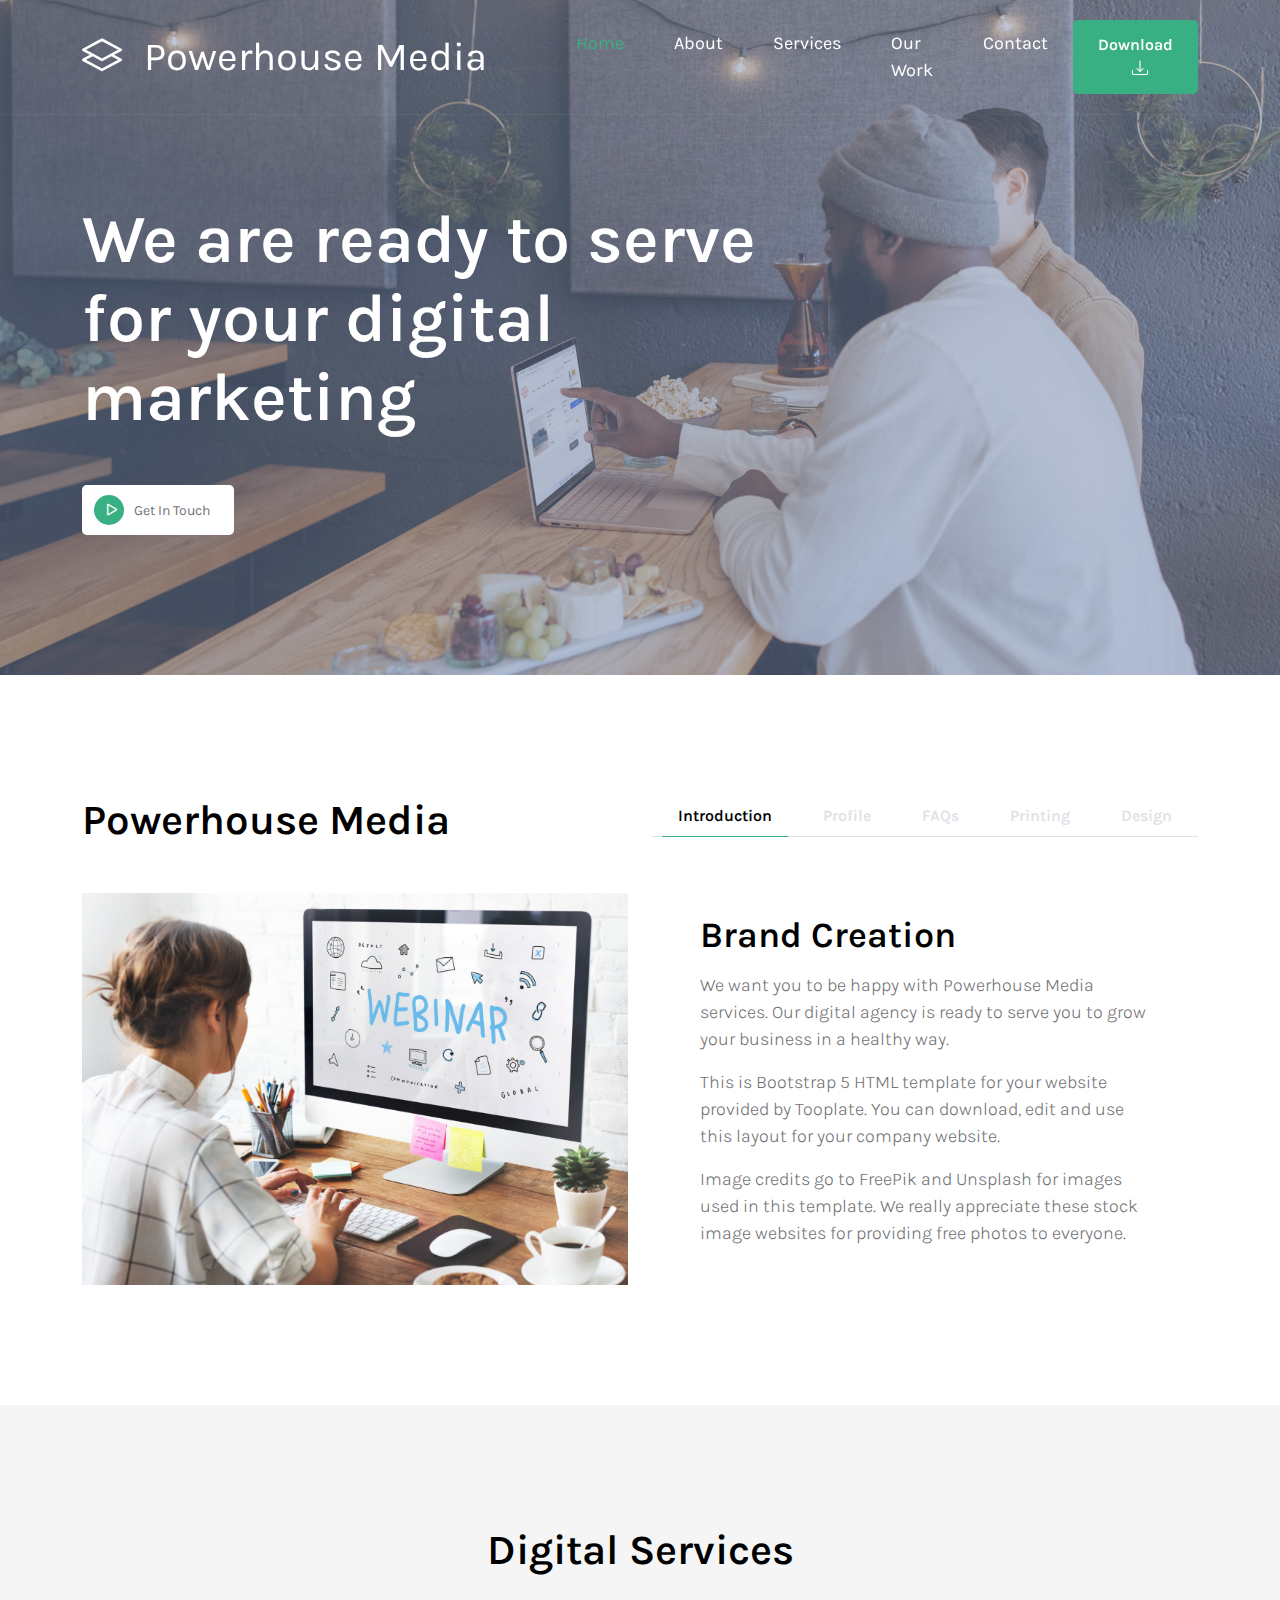
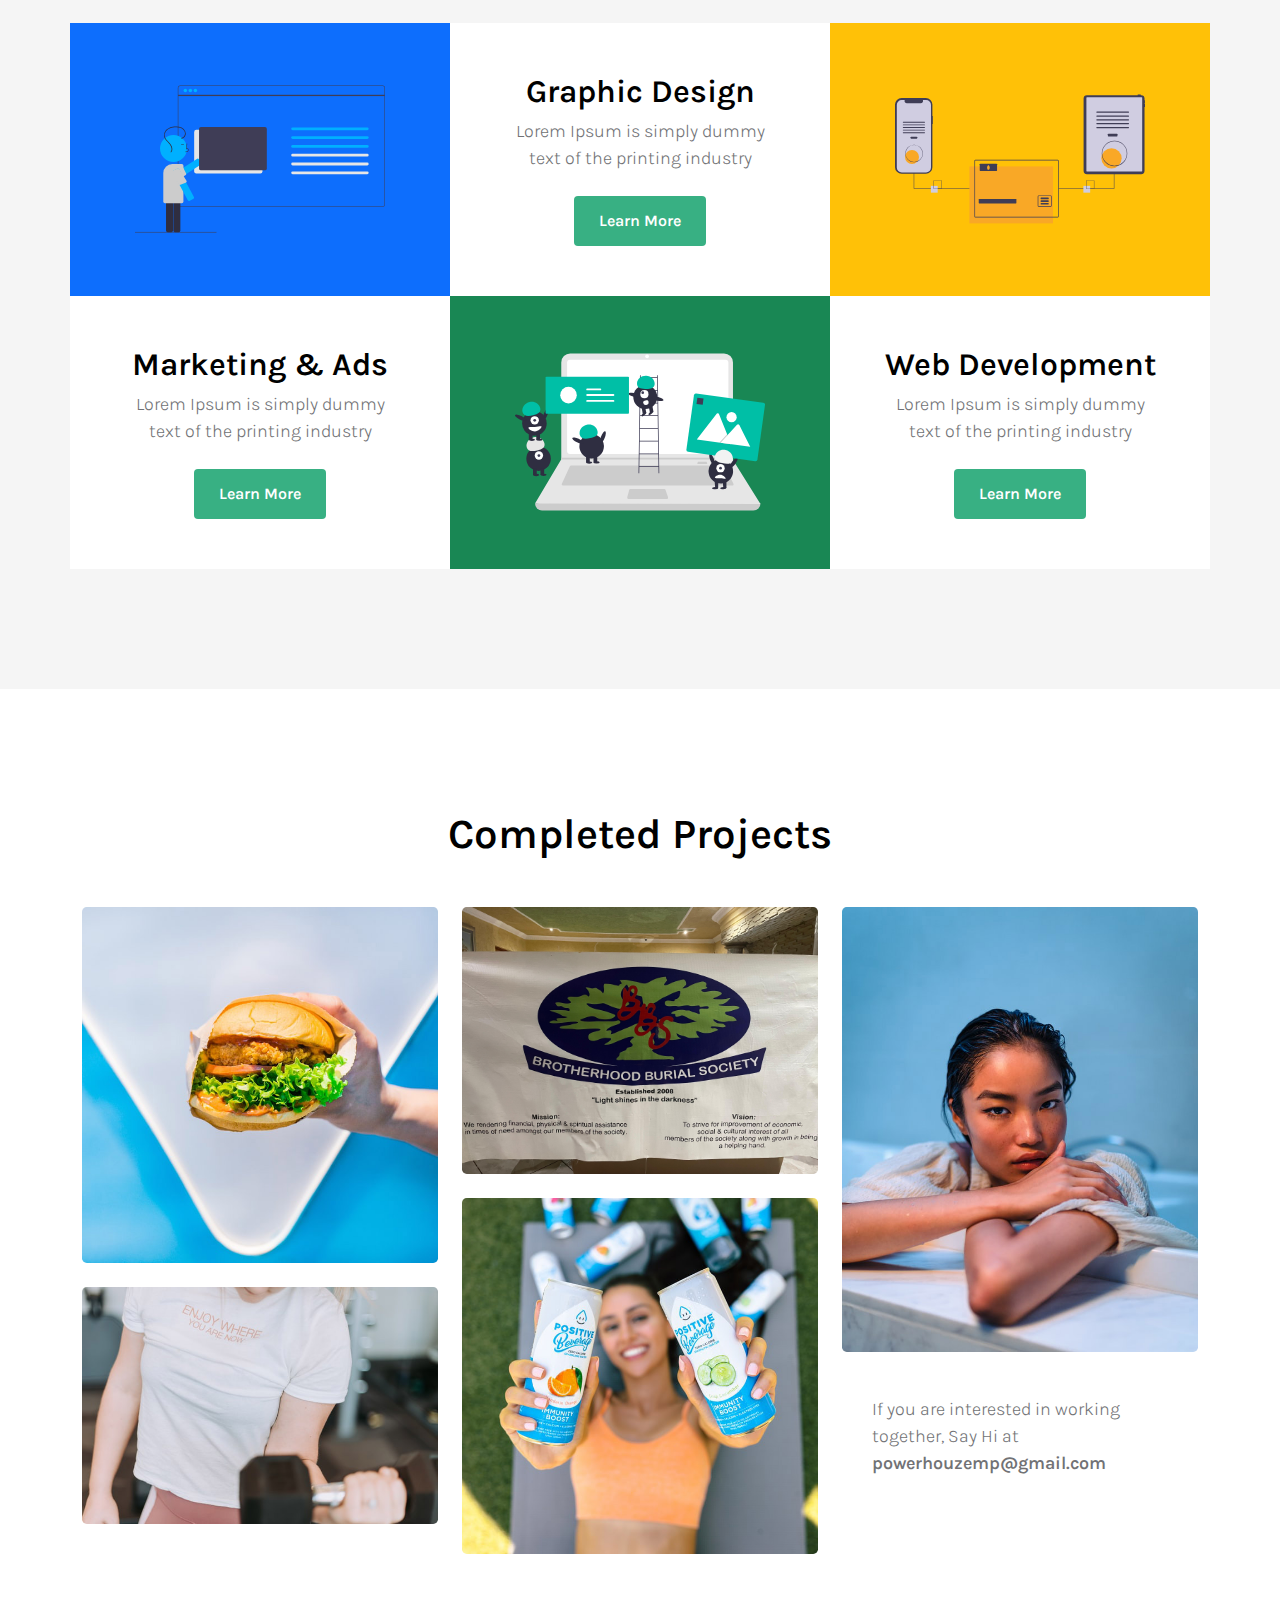
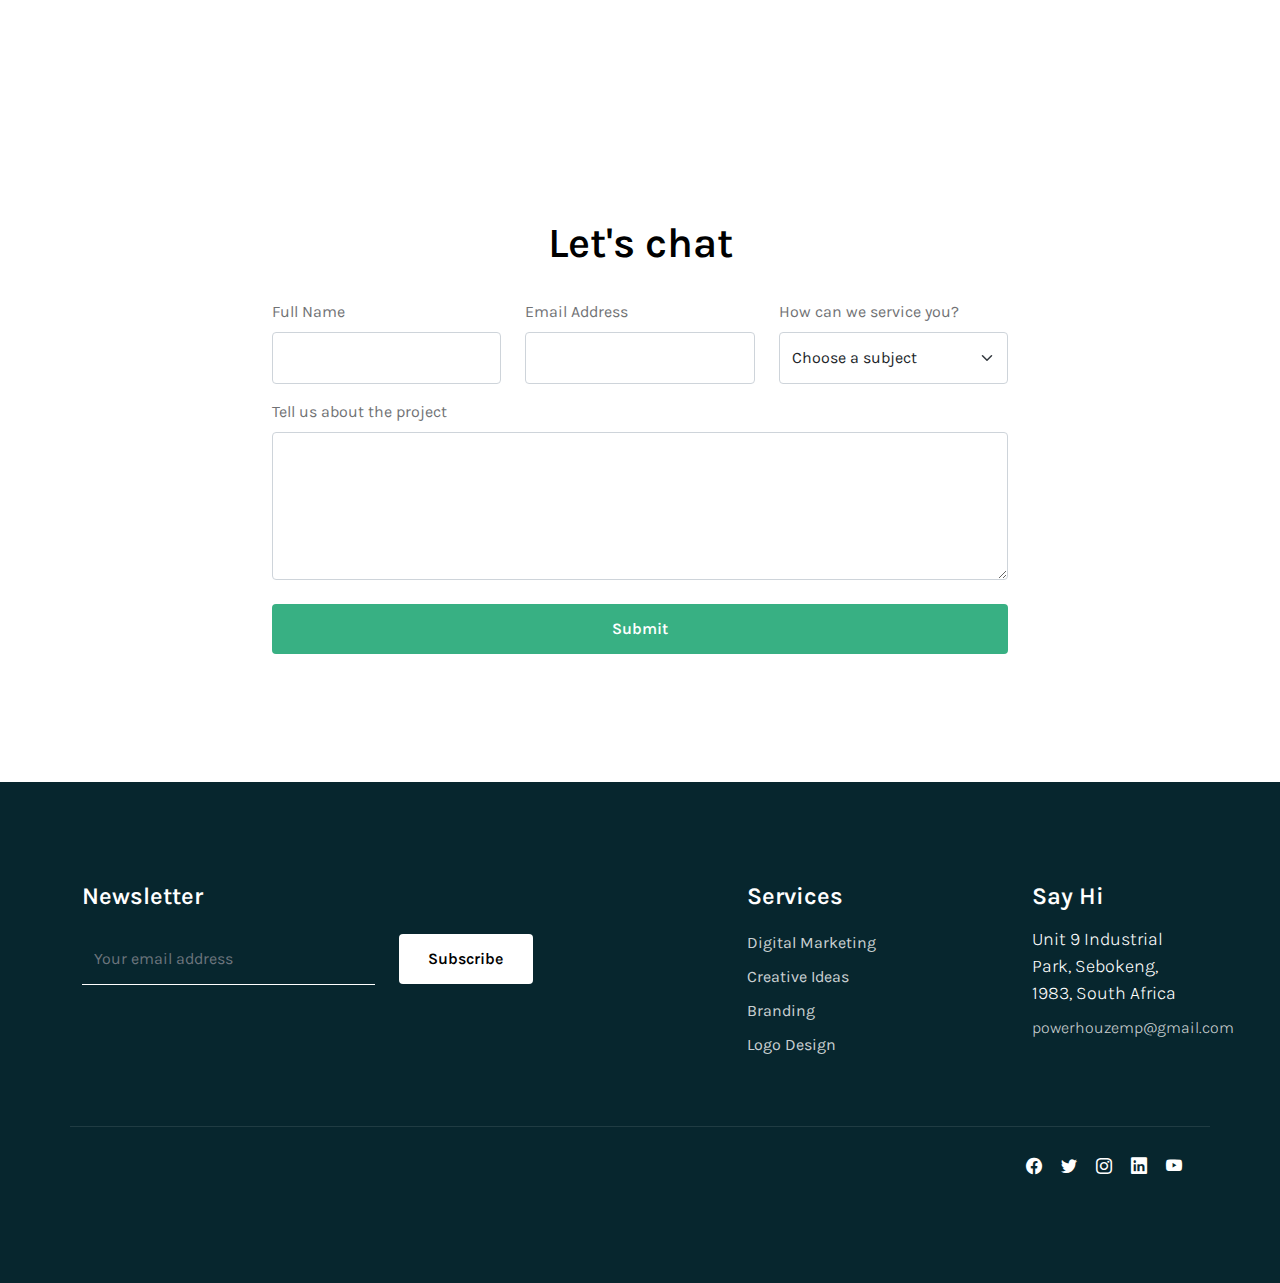
==== index.html @ 2e89d105 "Link fixing" ====
<!doctype html>
<html lang="en">
    <head>
        <meta charset="utf-8">
        <meta name="viewport" content="width=device-width, initial-scale=1">

        <meta name="description" content="">
        <meta name="author" content="">

        <title>POWERHOUSE MEDIA</title>

        <!-- CSS FILES -->
        <link rel="preconnect" href="https://fonts.googleapis.com">
        
        <link rel="preconnect" href="https://fonts.gstatic.com" crossorigin>
        
        <link href="https://fonts.googleapis.com/css2?family=Karla:ital,wght@0,300;0,400;0,600;1,300&display=swap" rel="stylesheet">
                
        <link href="css/bootstrap.min.css" rel="stylesheet">

        <link href="css/bootstrap-icons.css" rel="stylesheet">

        <link href="css/magnific-popup.css" rel="stylesheet">

        <link href="css/tooplate-tween-agency.css" rel="stylesheet">

<!--

Tooplate 2128 Tween Agency

https://www.tooplate.com/view/2128-tween-agency

-->

    </head>
    
    <body>

        <nav class="navbar fixed-top navbar-expand-lg">
            <div class="container">

                <a href="index.html" class="navbar-brand">
                    <i class="bi-layers"></i> Powerhouse Media
                    <!-- Tween -->
                </a>

                <a href="#" class="custom-btn btn btn-lg d-lg-none ms-auto me-4">
                    Download
                    <i class="bi-download ms-2"></i>
                </a>

                <button class="navbar-toggler" type="button" data-bs-toggle="collapse" data-bs-target="#navbarNav" aria-controls="navbarNav" aria-expanded="false" aria-label="Toggle navigation">
                    <span class="navbar-toggler-icon"></span>
                </button>

                <div class="collapse navbar-collapse" id="navbarNav">
                    <ul class="navbar-nav ms-lg-5">
                        <li class="nav-item">
                            <a class="nav-link" href="#section_1">Home</a>
                        </li>

                        <li class="nav-item">
                            <a class="nav-link" href="#section_2">About</a>
                        </li>

                        <li class="nav-item">
                            <a class="nav-link" href="#section_3">Services</a>
                        </li>

                        <li class="nav-item">
                            <a class="nav-link" href="#section_4">Our Work</a>
                        </li>

                        <li class="nav-item">
                            <a class="nav-link" href="#section_6">Contact</a>
                        </li>
                    </ul>

                    <div class="ms-auto d-none d-lg-block">
                        <a href="#" class="custom-btn btn btn-lg">
                            Download
                            <i class="bi-download ms-2"></i>
                        </a>
                    </div>
                </div>
            </div>
        </nav>

        <main>

            <section class="hero d-flex justify-content-center align-items-center" id="section_1">
                <div class="container">
                    <div class="row">

                        <div class="col-lg-8 col-12">
                            <div class="heroText">
                                <h1 class="text-white mb-lg-5 mb-4">We are ready to serve for your digital marketing</h1>

                                <a href="https://www.youtube.com/watch?v=AYaHuZ4BB6Y" class="popup-youtube play-icon-wrap d-flex align-items-center">
                                    <i class="bi-play play-icon"></i>

                                    <small>Get In Touch</small>
                                </a>
                            </div>
                        </div>

                    </div>
                </div>

                <div class="overlay"></div>
            </section>

            <section class="about section-padding" id="section_2">
                <div class="container">
                    <div class="row">

                        <div class="col-lg-6 col-12">
                            <h2 class="mb-5">Powerhouse Media</h2>
                        </div>

                        <div class="col-lg-6 col-12 ms-lg-auto mb-5 mb-lg-0">
                            <nav>
                                <div class="nav nav-tabs" id="nav-tab" role="tablist">
                                    <button class="nav-link active" id="nav-intro-tab" data-bs-toggle="tab" data-bs-target="#nav-intro" type="button" role="tab" aria-controls="nav-intro" aria-selected="true">Introduction</button>

                                    <button class="nav-link" id="nav-profile-tab" data-bs-toggle="tab" data-bs-target="#nav-profile" type="button" role="tab" aria-controls="nav-profile" aria-selected="false">Profile</button>

                                    <button class="nav-link" id="nav-faq-tab" data-bs-toggle="tab" data-bs-target="#nav-faq" type="button" role="tab" aria-controls="nav-faq" aria-selected="false">FAQs</button>
                                    <button class="nav-link" id="nav-faq-tab" data-bs-toggle="tab" data-bs-target="#nav-printing" type="button" role="tab" aria-controls="nav-printing" aria-selected="false">Printing</button>
                                    <button class="nav-link" id="nav-faq-tab" data-bs-toggle="tab" data-bs-target="#nav-design" type="button" role="tab" aria-controls="nav-design" aria-selected="false">Design</button>
                                </div>
                            </nav>
                        </div>

                        <div class="col-12">
                            <div class="tab-content" id="nav-tabContent">
                                <div class="tab-pane fade show active" id="nav-intro" role="tabpanel" aria-labelledby="nav-intro-tab">
                                    <div class="row">
                                        <div class="col-lg-6 col-12 mb-lg-0 mb-4">
                                            <img src="images/webpage-browser-digital-icon-symbols-concept.jpg" class="img-fluid" alt="">
                                        </div>

                                        <div class="col-lg-5 col-12 m-auto">
                                            <h3 class="mb-3">Brand Creation</h3>

                                            <p>We want you to be happy with Powerhouse Media services. Our digital agency is ready to serve you to grow your business in a healthy way.</p>

                                            <p>This is Bootstrap 5 HTML template for your website provided by <a rel="nofollow" href="https://www.tooplate.com/" target="_blank">Tooplate</a>. You can download, edit and use this layout for your company website.</p>
                                            
                                            <p>Image credits go to <a rel="nofollow" href="https://freepik.com/" target="_blank">FreePik</a> and <a rel="nofollow" href="https://unsplash.com/" target="_blank">Unsplash</a> for images used in this template. We really appreciate these stock image websites for providing free photos to everyone.</p>
                                        </div>
                                    </div>
                                </div>

                                <div class="tab-pane fade" id="nav-profile" role="tabpanel" aria-labelledby="nav-profile-tab">
                                    <div class="row">
                                        <div class="col-lg-5 col-12 m-auto">
                                            <h3 class="mb-3">Marie Smarty, CEO</h3>

                                            <p>Our priority is your happiness working together with us. We guarantee you the best service quality from us. Feel free to talk to us via email, twitter, or linkedin.</p>

                                            <ul class="social-icon mt-lg-5 mt-3">
                                                <li class="me-3"><strong>Where to find?</strong></li>

                                                <li><a href="https://twitter.com/search?q=tooplate" class="social-icon-link bi-twitter"></a></li>

                                                <li><a href="#" class="social-icon-link bi-linkedin"></a></li>

                                                <li><a href="#" class="social-icon-link bi-envelope"></a></li>
                                            </ul>
                                        </div>

                                        <div class="col-lg-6 col-12 mt-lg-0 mt-4">
                                            <img src="images/dream-about-working-corporation-became-true.jpg" class="img-fluid" alt="">
                                        </div>
                                    </div>
                                </div>

                                <div class="tab-pane fade" id="nav-faq" role="tabpanel" aria-labelledby="nav-faq-tab">
                                    <div class="row">
                                        <div class="col-lg-6 col-12 mb-lg-0 mb-4">
                                            <img src="images/php-programming-html-coding-cyberspace-concept.jpg" class="img-fluid" alt="">
                                        </div>

                                        <div class="col-lg-5 col-12 m-auto">
                                            <h3 class="mb-3">Frequenlty Asked Questions</h3>

                                            <div class="accordion" id="accordionGeneral">
                                                <div class="accordion-item">
                                                    <h2 class="accordion-header" id="headingOne">
                                                        <button class="accordion-button collapsed" type="button" data-bs-toggle="collapse" data-bs-target="#accordionGeneralOne" aria-expanded="true" aria-controls="accordionGeneralOne">
                                                        What is Tween Agency?
                                                        </button>
                                                    </h2>

                                                    <div id="accordionGeneralOne" class="accordion-collapse collapse" aria-labelledby="headingOne" data-bs-parent="#accordionGeneral">

                                                        <div class="accordion-body">
                                                            <p class="large-paragraph"><strong>Tween Agency</strong> is free HTML template powered by Bootstrap 5 CSS framework. This means you can use all standard CSS classes provided by Bootstrap version 5 to customize your CSS layout.</p>

                                                            <p class="large-paragraph">You are allowed to use it for your clients. You are not allowed to redistribute this template ZIP file on any other template website. Please <a href="https://www.tooplate.com/contact" target="_blank"><strong>contact Tooplate</strong></a> for more info.</p>
                                                        </div>
                                                    </div>
                                                </div>

                                                <div class="accordion-item">
                                                    <h2 class="accordion-header" id="headingTwo">
                                                        <button class="accordion-button collapsed" type="button" data-bs-toggle="collapse" data-bs-target="#accordionGeneralTwo" aria-expanded="false" aria-controls="accordionGeneralTwo">
                                                        What are available services?
                                                        </button>
                                                    </h2>

                                                    <div id="accordionGeneralTwo" class="accordion-collapse collapse" aria-labelledby="headingTwo" data-bs-parent="#accordionGeneral">

                                                        <div class="accordion-body">
                                                            <p class="large-paragraph">We provide full digital marketing services for all various aspects of your company's web presence and social medias. You have 100% peace of mind for your company by working with us.</p>
                                                        </div>
                                                    </div>
                                                </div>

                                                <div class="accordion-item">
                                                    <h2 class="accordion-header" id="headingThree">
                                                        <button class="accordion-button collapsed" type="button" data-bs-toggle="collapse" data-bs-target="#accordionGeneralThree" aria-expanded="false" aria-controls="accordionGeneralThree">
                                                        How many successful projects?
                                                        </button>
                                                    </h2>

                                                    <div id="accordionGeneralThree" class="accordion-collapse collapse" aria-labelledby="headingThree" data-bs-parent="#accordionGeneral">

                                                        <div class="accordion-body">
                                                            <p class="large-paragraph">We have over 280+ successful projects for different companies. There are great experiences of working together with different clients all over the world.</p>
                                                        </div>
                                                    </div>
                                                </div>

                                            </div>
                                        </div>
                                    </div>
                                </div>
                            </div>
                        </div>

                    </div>
                </div>
            </section>

            <section class="services section-padding" id="section_3">
                <div class="container">
                    <div class="row">

                        <h2 class="mb-5 text-center">Digital Services</h2>

                            <div class="col-lg-4 col-12 d-flex bg-primary p-0">
                                <img src="images/services/undraw_Online_page_re_lhgx.svg" class="img-fluid services-image" alt="">
                            </div>

                            <div class="col-lg-4 col-12 p-0">
                                <div class="services-info custom-icon-left paddingText">
                                
                                    <h4 class="">Graphic Design</h4>

                                    <p class="mb-4">Lorem Ipsum is simply dummy text of the printing industry</p>

                                    <a class="custom-btn custom-bg-dark btn" href="#">Learn More</a>
                                </div>
                            </div>

                            <div class="col-lg-4 col-12 d-flex bg-warning p-0">
                                <img src="images/services/undraw_online_transactions_02ka.svg" class="img-fluid services-image" alt="">
                            </div>

                            <div class="col-lg-4 col-12 p-0 order-lg-0 order-sm-5">
                          
                                <div class="services-info custom-icon-right paddingText order-lg-0 order-sm-2">
                                
                                    <h4 class="">Marketing & Ads</h4>

                                    <p class="mb-4">Lorem Ipsum is simply dummy text of the printing industry</p>

                                    <a class="custom-btn custom-bg-dark btn" href="#">Learn More</a>
                                </div>
                            </div>

                            <div class="col-lg-4 col-12 d-flex bg-success p-0 order-lg-0 order-sm-4">
                                <img src="images/services/undraw_content_team_3epn.svg" class="img-fluid services-image" alt="">
                            </div>

                            <div class="col-lg-4 col-12 p-0">

                                <div class="services-info custom-icon-top paddingText">
                            
                                    <h4 class="">Web Development</h4>

                                    <p class="mb-4">Lorem Ipsum is simply dummy text of the printing industry</p>

                                    <a class="custom-btn custom-bg-dark btn" href="#">Learn More</a>
                                </div>
                            </div>

                    </div>
                </div>
            </section>

            <section class="work section-padding" id="section_4">
                <div class="container">
                    <div class="row">
                        <div class="col-12">
                            <h2 class="mb-5 text-center">Completed Projects</h2>
                        </div>

                        <div class="col-lg-4 col-12">
                            <div class="work-thumb mb-4">
                                <div class="work-image-wrap">
                                    <a href="images/work/anthony-espinosa-pYQSM-p_0_c-unsplash.jpg" class="image-popup">
                                        <img src="images/work/anthony-espinosa-pYQSM-p_0_c-unsplash.jpg" class="img-fluid work-image" alt="">
                                    </a>
                                </div>
                                
                                <!-- <div class="work-text-info">
                                    <small class="work-tag bg-white shadow-lg">Art Direction</small>

                                    <h4 class="work-title">Simple Burger</h4>
                                </div> -->
                            </div> 

                            <div class="work-thumb mb-4">
                                <div class="work-image-wrap">
                                    <a href="images/work/samantha-gades-lf2pD--wIUA-unsplash.jpg" class="image-popup">
                                        <img src="images/work/samantha-gades-lf2pD--wIUA-unsplash.jpg" class="img-fluid work-image" alt="">
                                    </a>
                                </div>
                                
                                <!-- <div class="work-text-info">
                                    <small class="work-tag bg-white shadow-lg">Design</small>

                                    <h4 class="work-title">Fitness</h4>
                                </div> -->
                            </div> 
                        </div>

                        <div class="col-lg-4 col-12">
                            <div class="work-thumb mb-4">
                                <div class="work-image-wrap">
                                    <a href="images/work/BROTHERHOOD.jpg" class="image-popup">
                                        <img src="images/work/BROTHERHOOD.jpg" class="img-fluid work-image" alt="">
                                    </a>
                                </div>
                                
                                <!-- <div class="work-text-info">
                                    <small class="work-tag bg-white shadow-lg">Web Development</small>

                                    <h4 class="work-title">Data Science</h4>
                                </div> -->
                            </div> 

                            <div class="work-thumb mb-4">
                                <div class="work-image-wrap">
                                    <a href="images/work/tyler-nix-HmVQh_EQJhY-unsplash.jpg" class="image-popup">
                                        <img src="images/work/tyler-nix-HmVQh_EQJhY-unsplash.jpg" class="img-fluid work-image" alt="">
                                    </a>
                                </div>
                                
                                <!-- <div class="work-text-info">
                                    <small class="work-tag bg-white shadow-lg">Branding</small>

                                    <small class="work-tag bg-white shadow-lg">Graphic Design</small>

                                    <h4 class="work-title">Health</h4>
                                </div> -->
                            </div> 
                        </div>

                        <div class="col-lg-4 col-12">
                            <div class="work-thumb mb-4">
                                <div class="work-image-wrap">
                                    <a href="images/work/mos-sukjaroenkraisri-jz8AmJDyhig-unsplash.jpg" class="image-popup">
                                        <img src="images/work/mos-sukjaroenkraisri-jz8AmJDyhig-unsplash.jpg" class="img-fluid work-image" alt="">
                                    </a>
                                </div>
                                
                                <!-- <div class="work-text-info">
                                    <small class="work-tag bg-white shadow-lg">Photography</small>

                                    <h4 class="work-title">Portraits</h4>
                                </div> -->
                            </div> 

                            <div class="work-thumb work-thumb-text">
                                <div class="">
                                    <p class="work-title">If you are interested in working together, Say Hi at <strong><a href="#">powerhouzemp@gmail.com</a></strong></p>
                                </div>
                            </div> 
                        </div>

                    </div>
                </div>
            </section>
            <section class="section-padding" id="section_6">
                <div class="container">
                    <div class="row">
                        <div class="col-lg-8 col-md-10 col-12 mx-auto">
                            <h2 class="mb-4 text-center">Let's chat</h2>

                            <form class="custom-form" role="form" action="" method="post">
                                <div class="row">
                                    <div class="col-lg-4 col-md-6 col-12 my-2">
                                        <label class="mb-2" for="name">Full Name</label>

                                        <input type="text" name="name" id="name" class="form-control" required="">
                                    </div>

                                    <div class="col-lg-4 col-md-6 col-12 my-2">
                                        <label class="mb-2" for="email">Email Address</label>
                                        
                                        <input type="email" name="email" id="email" pattern="[^ @]*@[^ @]*" class="form-control" required="">
                                    </div>

                                    <div class="col-lg-4 col-md-6 col-12 my-2">
                                        <label class="mb-2" for="subject">How can we service you?</label>

                                        <select class="form-select form-control" name="subject" id="subject">
                                            <option selected="">Choose a subject</option>
                                            <option value="web+search">Logo and Brand Designs</option>
                                            <option value="social+media">Marketing/ Advertizement</option>
                                            <option value="others">Others</option>
                                        </select>
                                    </div>

                                    <div class="col-12 my-2">
                                        <label class="mb-2" for="message">Tell us about the project</label>

                                        <textarea class="form-control" rows="5" id="message" name="message"></textarea>
                                    
                                        <button type="submit" class="form-control mt-4" id="submit">Submit</button>
                                    </div>

                                </div>
                            </form>
                        </div>

                    </div>
                </div>
            </section>

        </main>

        <footer class="site-footer">
            <div class="container">
                <div class="row">

                    <div class="col-lg-5 col-12 me-auto mb-4">
                        <h5 class="text-white mb-3">Newsletter</h5>

                        <form class="custom-form subscribe-form mt-4" role="form">
                            <div class="row">
                                <div class="col-lg-8 col-md-8 col-7">                                    
                                    <input type="email" name="subscribe-email" id="subscribe-email" pattern="[^ @]*@[^ @]*" class="form-control" placeholder="Your email address" required="">
                                </div>

                                <div class="col-lg-4 col-md-4 col-5">                                  
                                    <button type="submit" class="form-control" id="subscribe">Subscribe</button>
                                </div>

                            </div>
                        </form>
                    </div>

                    <div class="col-lg-2 col-12 mx-auto my-lg-0 my-4">
                        <h5 class="text-white mb-3">Services</h5>

                        <ul class="footer-menu">
                            <li class="footer-menu-item"><a href="#" class="footer-menu-link">Digital Marketing</a></li>

                            <li class="footer-menu-item"><a href="#" class="footer-menu-link">Creative Ideas</a></li>

                            <li class="footer-menu-item"><a href="#" class="footer-menu-link">Branding</a></li>

                            <li class="footer-menu-item"><a href="#" class="footer-menu-link">Logo Design</a></li>
                        </ul>
                    </div>

                    <div class="col-lg-2 col-12">
                        <h5 class="text-white mb-3">Say Hi</h5>

                        <p class="text-white mb-1">Unit 9 Industrial Park, Sebokeng, 1983, South Africa</p>

                        <p><a href="mailto:email@company.com" class="footer-link">powerhouzemp@gmail.com</a><p>
                    </div>

                    <div class="site-footer-bottom mt-5">
                        <div class="row pt-4">
                            <div class="col-lg-3 col-12 ms-auto">
                                <ul class="social-icon">
                                    <li><a href="#" class="social-icon-link bi-facebook"></a></li>

                                    <li><a href="https://twitter.com/search?q=tooplate" class="social-icon-link bi-twitter"></a></li>

                                    <li><a href="#" class="social-icon-link bi-instagram"></a></li>

                                    <li><a href="#" class="social-icon-link bi-linkedin"></a></li>

                                    <li><a href="#" class="social-icon-link bi-youtube"></a></li>
                                </ul>
                            </div>
                        </div>
                    </div>

                </div>
            </div>
        </footer>

        <!-- JAVASCRIPT FILES -->
        <script src="js/jquery.min.js"></script>
        <script src="js/popper.js"></script>
        <script src="js/bootstrap.min.js"></script>
        <script src="js/jquery.backstretch.min.js"></script>
        <script src="js/jquery.magnific-popup.min.js"></script>
        <script src="js/magnific-popup-options.js"></script>
        <script src="js/click-scroll.js"></script>
        <script src="js/custom.js"></script>
    </body>
</html>
---- css/tooplate-tween-agency.css ----
/*

Tooplate 2128 Tween Agency

https://www.tooplate.com/view/2128-tween-agency

*/


/*---------------------------------------
  CUSTOM PROPERTIES ( VARIABLES )             
-----------------------------------------*/
:root {
  --white-color:                  #FFFFFF;
  --primary-color:                #38b083;
  --section-bg-color:             #f5f5f5;
  --border-color:                 #dee2e6;
  --dark-color:                   #000000;
  --grey-color:                   #fcfeff;
  --title-color:                  #565758;
  --p-color:                      #717275;
  --footer-bg-color:              #07262e;

  --body-font-family:             'Karla', sans-serif;

  --h1-font-size:                 68px;
  --h2-font-size:                 42px;
  --h3-font-size:                 36px;
  --h4-font-size:                 32px;
  --h5-font-size:                 24px;
  --h6-font-size:                 22px;
  --p-font-size:                  18px;
  --menu-font-size:               18px;
  --copyright-text-font-size:     16px;
  --custom-link-font-size:        14px;

  --font-weight-light:            300;
  --font-weight-normal:           400;
  --font-weight-bold:             600;
}

body {
    background: var(--white-color);
    font-family: var(--body-font-family); 
}

/*---------------------------------------
  TYPOGRAPHY               
-----------------------------------------*/

h2,
h3,
h4,
h5,
h6 {
  color: var(--dark-color);
}

h1,
h2,
h3,
h4,
h5,
h6 {
  font-weight: var(--font-weight-bold);
  line-height: normal;
}

h1 {
  font-size: var(--h1-font-size);
}

h2 {
  font-size: var(--h2-font-size);
}

h3 {
  font-size: var(--h3-font-size);
}

h4 {
  font-size: var(--h4-font-size);
}

h5 {
  font-size: var(--h5-font-size);
}

h6 {
  font-size: var(--h6-font-size);
}

p {
  color: var(--p-color);
  font-size: var(--p-font-size);
  font-weight: var(--font-weight-light);
}

a, 
button {
  touch-action: manipulation;
  transition: all 0.3s;
}

a {
  color: var(--p-color);
  text-decoration: none;
}

a:hover {
  color: var(--primary-color);
}

::selection {
  background: var(--primary-color);
  color: var(--white-color);
}

::-moz-selection {
  background: var(--primary-color);
  color: var(--white-color);
}

.section-padding {
  padding-top: 120px;
  padding-bottom: 120px;
}

b,
strong {
  font-weight: var(--font-weight-bold);
}

.paddingText {
  padding: 50px;
}


.navbar-brand i { margin-right: 12px; }

.backstretch { max-width: 99.99%; }

/*---------------------------------------
  CUSTOM ICON               
-----------------------------------------*/
.play-icon-wrap {
  background: var(--white-color);
  border-radius: .3rem;
  position: relative;
  z-index: 2;
  padding: 10px 12px;
  max-width: 152.31px;
}

.play-icon {
  background: var(--primary-color);
  color: var(--white-color);
  border-radius: 100px;
  font-size: 20px;
  width: 30px;
  height: 30px;
  line-height: 30px;
  display: inline-block;
  vertical-align: middle;
  text-align: center;
  margin-right: 10px;
}

.play-icon::before {
  display: block;
  padding-top: 5px;
  padding-left: 5px;
}

/*---------------------------------------
  CUSTOM BUTTON               
-----------------------------------------*/
.custom-btn {
  background: var(--primary-color);
  color: var(--white-color);
  font-size: var(--copyright-text-font-size);
  font-weight: var(--font-weight-bold);
  padding: 12px 24px;
}

.custom-bg-dark {
  background: var(--primary-color);
}

.custom-bg-dark:hover {
  background: var(--dark-color);
}

.custom-btn:hover {
  background: var(--dark-color);
  color: var(--white-color);
}

/*---------------------------------------
  FAQ ACCORDION               
-----------------------------------------*/
.accordion-item {
  background-color: transparent;
  border-top: 0;
  border-right: 0;
  border-left: 0;
}

.accordion-header,
.accordion-button {
  color: var(--p-color);
}

.accordion-button {
  background-color: transparent;
  box-shadow: none;
}

.accordion-button:not(.collapsed) {
  background: transparent;
  box-shadow: none;
}

button:focus:not(:focus-visible) {
  border-color: transparent;
  box-shadow: none;
}

.accordion-item:last-of-type {
  border-radius: 0;
}

.accordion-body {
  border-top: 1px solid rgba(0,0,0,.125);
}

.accordion-button {
  font-size: var(--copyright-text-font-size);
  font-weight: var(--font-weight-normal);
  padding-top: 1.5rem;
  padding-right: 0;
  padding-bottom: 15px;
  padding-left: 0;
}

.accordion-body {
  padding: 2rem 0;
}

/*---------------------------------------
  HERO              
-----------------------------------------*/
.hero {
  padding-top: 120px;
  padding-bottom: 60px;
  position: relative;
}

.heroText {
  position: relative;
  z-index: 2;
}

@media screen and (min-width: 991px) {
  .hero {
    height: 75vh;
	min-height: 600px;
  }
}

.overlay {
  background: rgba(128,142,176, 0.5);
  position: absolute;
  top: 0;
  right: 0;
  bottom: 0;
  left: 0;
  pointer-events: none;
}

.overlay.dark-overlay {
  background: rgba(0,0,0, 0.75);
}

.nav-tabs .nav-link {
  background: transparent;
  border-radius: 0;
  border: 0;
  border-bottom: 1px solid transparent;
  color: var(--border-color);
  font-weight: var(--font-weight-bold);
  margin: auto;
  position: relative;
  top: 1px;
}

.nav-tabs .nav-link:hover,
.nav-tabs .nav-item.show .nav-link, 
.nav-tabs .nav-link.active {
  background: transparent;
  border-color: transparent;
  border-bottom-color: var(--primary-color);
  color: var(--dark-color);
}

/*---------------------------------------
  NAVIGATION              
-----------------------------------------*/
.navbar {
  border-bottom: 1px solid rgba(255, 255, 255, 0.05);
  padding-top: 15px;
  padding-bottom: 15px;
  transition: background 0.3s ease-out;
}

.sticky-nav {
  background: var(--white-color);
  box-shadow: 0 1rem 3rem rgba(0,0,0,.175);
}

.sticky-nav .navbar-brand {
  color: var(--dark-color);
}

.sticky-nav .navbar-nav .nav-link {
  color: var(--p-color);
}

.navbar-brand {
  font-size: 40px;
  color: var(--white-color);
}

.navbar-expand-lg .navbar-nav .nav-link {
  padding-right: 25px;
  padding-left: 25px;
}

.navbar-nav .nav-link {
  color: var(--white-color);
  font-size: var(--menu-font-size);
  font-weight: var(--font-weight-normal);
  padding-top: 15px;
  padding-bottom: 15px;
}

.navbar-nav .nav-link.active, 
.navbar-nav .nav-link:hover {
  color: var(--primary-color);
}

.navbar-toggler {
  border: 0;
  padding: 0;
  cursor: pointer;
  margin: 0;
  width: 30px;
  height: 35px;
  outline: none;
}

.navbar-toggler:focus {
  outline: none;
  box-shadow: none;
}

.navbar-toggler[aria-expanded="true"] .navbar-toggler-icon {
  background: transparent;
}

.navbar-toggler[aria-expanded="true"] .navbar-toggler-icon:before,
.navbar-toggler[aria-expanded="true"] .navbar-toggler-icon:after {
  transition: top 300ms 50ms ease, -webkit-transform 300ms 350ms ease;
  transition: top 300ms 50ms ease, transform 300ms 350ms ease;
  transition: top 300ms 50ms ease, transform 300ms 350ms ease, -webkit-transform 300ms 350ms ease;
  top: 0;
}

.navbar-toggler[aria-expanded="true"] .navbar-toggler-icon:before {
  transform: rotate(45deg);
}

.navbar-toggler[aria-expanded="true"] .navbar-toggler-icon:after {
  transform: rotate(-45deg);
}

.navbar-toggler .navbar-toggler-icon {
  background: var(--p-color);
  transition: background 10ms 300ms ease;
  display: block;
  width: 30px;
  height: 2px;
  position: relative;
}

.navbar-toggler .navbar-toggler-icon:before,
.navbar-toggler .navbar-toggler-icon:after {
  transition: top 300ms 350ms ease, -webkit-transform 300ms 50ms ease;
  transition: top 300ms 350ms ease, transform 300ms 50ms ease;
  transition: top 300ms 350ms ease, transform 300ms 50ms ease, -webkit-transform 300ms 50ms ease;
  position: absolute;
  right: 0;
  left: 0;
  background: var(--p-color);
  width: 30px;
  height: 2px;
  content: '';
}

.navbar-toggler .navbar-toggler-icon::before {
  top: -8px;
}

.navbar-toggler .navbar-toggler-icon::after {
  top: 8px;
}

/*---------------------------------------
  OUR WORK              
-----------------------------------------*/
.work-thumb {
  position: relative;
  overflow: hidden;
}

.work-thumb-text {
  padding: 20px 30px;
}

.work-thumb:hover .work-image {
  opacity: 1;
  transform: scale(1.05);
}

.work-text-info {
  background: var(--section-bg-color);
  border-radius: .3rem;
  border-bottom: 5px solid var(--border-color);
  position: absolute;
  bottom: 0;
  right: 0;
  left: 0;
  padding: 20px;
  width: 85%;
  margin: auto;
  margin-bottom: 20px;
  transition: filter 0.5s;
}

.work-thumb:hover .work-text-info {
  filter: blur(2px);
}

.work-title {
  display: block;
  margin-bottom: 0;
}

.work-image {
  border-radius: .3rem;
  transition: all 0.5s;
}

.work-tag {
  border-radius: 100px;
  color: var(--p-color);
  font-size: 12px;
  font-weight: var(--font-weight-light);
  padding: 2px 10px;
  display: inline-block;
  vertical-align: top;
  margin-right: 7px;
  margin-bottom: 10px;
}

/*---------------------------------------
  CUSTOM FORM               
-----------------------------------------*/
.custom-form .form-control {
  padding-top: 13px;
  padding-bottom: 13px;
}

.custom-form label {
  color: var(--p-color);
  font-weight: var(--font-weight-normal);
}

.custom-form button[type="submit"] {
  background: var(--primary-color);
  border: 0;
  color: var(--white-color);
  font-weight: var(--font-weight-bold);
  transition: all 0.3s;
}

.custom-form button[type="submit"]:hover,
.custom-form button[type="submit"]:focus {
  background: var(--dark-color);
  color: var(--white-color);
}

.subscribe-form .form-control {
  background: transparent;
  border-top: 0;
  border-right: 0;
  border-left: 0;
  border-color: var(--white-color);
  color: var(--white-color);
}

.subscribe-form input {
  border-radius: 0;
}

.subscribe-form button[type="submit"] {
  background: var(--white-color);
  color: var(--dark-color);
}

/*---------------------------------------
  PRICING PLANS               
-----------------------------------------*/
.pricing {
  background-image: url('../images/maria-stewart-p4tj0g-_aMM-unsplash.jpg');
  background-repeat: no-repeat;
  background-position: center;
  background-size: cover;
  position: relative;
}

.pricing .container {
  position: relative;
  z-index: 2;
}

.pricing-plan {
  padding: 60px 40px 40px 40px;
  position: relative;
}

.pricing-header {
  border-bottom: 1px solid #dee2e6;
  padding-bottom: 30px;
}

.pricing-icon {
  font-size: 45px;
}

.pricing-name {
  margin-left: 50px;
}

.pricing-price {
  margin-left: auto;
}

.pricing-recommend {
  background: var(--primary-color);
  color: var(--white-color);
  font-size: 12px;
  font-weight: bold;
  text-transform: uppercase;
  padding: 10px 20px;
  position: absolute;
  top: 0;
  right: 0;
}

.pricing-body {
  margin-top: 60px;
  margin-right: 50px;
  margin-left: 95px;
}

.pricing-list {
  padding-left: 15px;
}

.pricing-list-item {
  color: var(--p-color);
  font-size: var(--p-font-size);
  font-weight: var(--font-weight-light);
  line-height: normal;
  margin-top: 5px;
  margin-bottom: 5px;
}

/*---------------------------------------
  SERVICES               
-----------------------------------------*/
.services {
  background: var(--section-bg-color);
}

.services-image {
  display: block;
  margin: auto;
  width: 250px;
  height: 250px;
}

.services-info {
  background: var(--white-color);
  position: relative;
  text-align: center;
}

/*---------------------------------------
  SITE FOOTER              
-----------------------------------------*/
.site-footer {
  background: var(--footer-bg-color);
  padding-top: 100px;
  padding-bottom: 100px;
}

.site-footer-bottom {
  border-top: 1px solid rgba(255, 255, 255, 0.1);
}

.tooplate-link a {
	color: var(--white-color);
}

.footer-menu {
  padding: 0;
}

.footer-menu-item {
  display: block;
  list-style: none;
}

.footer-menu-link,
.footer-link {
  display: inline-block;
  color: rgba(255,255,255,0.8);
  font-size: var(--copyright-text-font-size);
  margin-top: 5px;
  margin-bottom: 5px;
}

.footer-menu-link:hover,
.footer-link:hover {
  color: var(--white-color);
  text-decoration: underline;
}

.site-footer .social-icon-link,
.site-footer .copyright-text {
  color: var(--white-color);
  font-size: var(--copyright-text-font-size);
}

.site-footer .social-icon {
  text-align: right;
}

.site-footer .copyright-text {
  font-size: var(--copyright-text-font-size);
}

/*---------------------------------------
  SOCIAL ICON               
-----------------------------------------*/
.social-icon {
  margin: 0;
  padding: 0;
}

.social-icon li {
  list-style: none;
  display: inline-block;
  vertical-align: top;
}

.social-icon-link {
  font-size: 1rem;
  display: inline-block;
  vertical-align: top;
  margin-top: 4px;
  margin-bottom: 4px;
  margin-right: 15px;
}

.social-icon-link:hover {
  color: var(--primary-color);
}

/*---------------------------------------
  RESPONSIVE STYLES               
-----------------------------------------*/
@media screen and (max-width: 991px) {
  body {
    padding-top: 80px;
  }

  h1 {
    font-size: 48px;
  }

  h2 {
    font-size: 36px;
  }

  h3 {
    font-size: 32px;
  }

  h4 {
    font-size: 28px;
  }

  h5 {
    font-size: 20px;
  }

  h6 {
    font-size: 18px;
  }
	
  .section-padding {
    padding-top: 80px;
    padding-bottom: 80px;
  }

  .custom-btn {
    font-size: var(--copyright-text-font-size);
    padding: 8px 16px;
  }

  .navbar {
    background: var(--white-color);
    padding-top: 5px;
    padding-bottom: 5px;
  }

  .navbar-expand-lg .navbar-nav .nav-link {
    padding-left: 0;
  }

  .navbar-brand {
    color: var(--dark-color);
  }

  .navbar-nav .nav-link {
    color: var(--p-color);
    padding-top: 5px;
    padding-bottom: 5px;
  }

  .site-footer {
    padding-top: 70px;
    padding-bottom: 50px;
  }

  .site-footer-bottom,
  .site-footer .social-icon {
    text-align: center;
  }
}

@media screen and (max-width: 580px) {
  h1 {
    font-size: 36px;
  }

  h2 {
    font-size: 32px;
  }

  .paddingText {
    padding: 25px;
  }

  .pricing-plan {
    padding: 60px 30px 20px 30px;
  }

  .pricing-header {
    padding-bottom: 20px;
  }

  .pricing-body {
    margin-top: 30px;
    margin-right: 0;
    margin-left: 0;
  }
}

@media screen and (max-width: 480px) {
  .pricing-name,
  .pricing-price {
    margin-bottom: 0;
  }

  .pricing-price {
    max-width: 45px;
    margin-right: auto;
  }
}
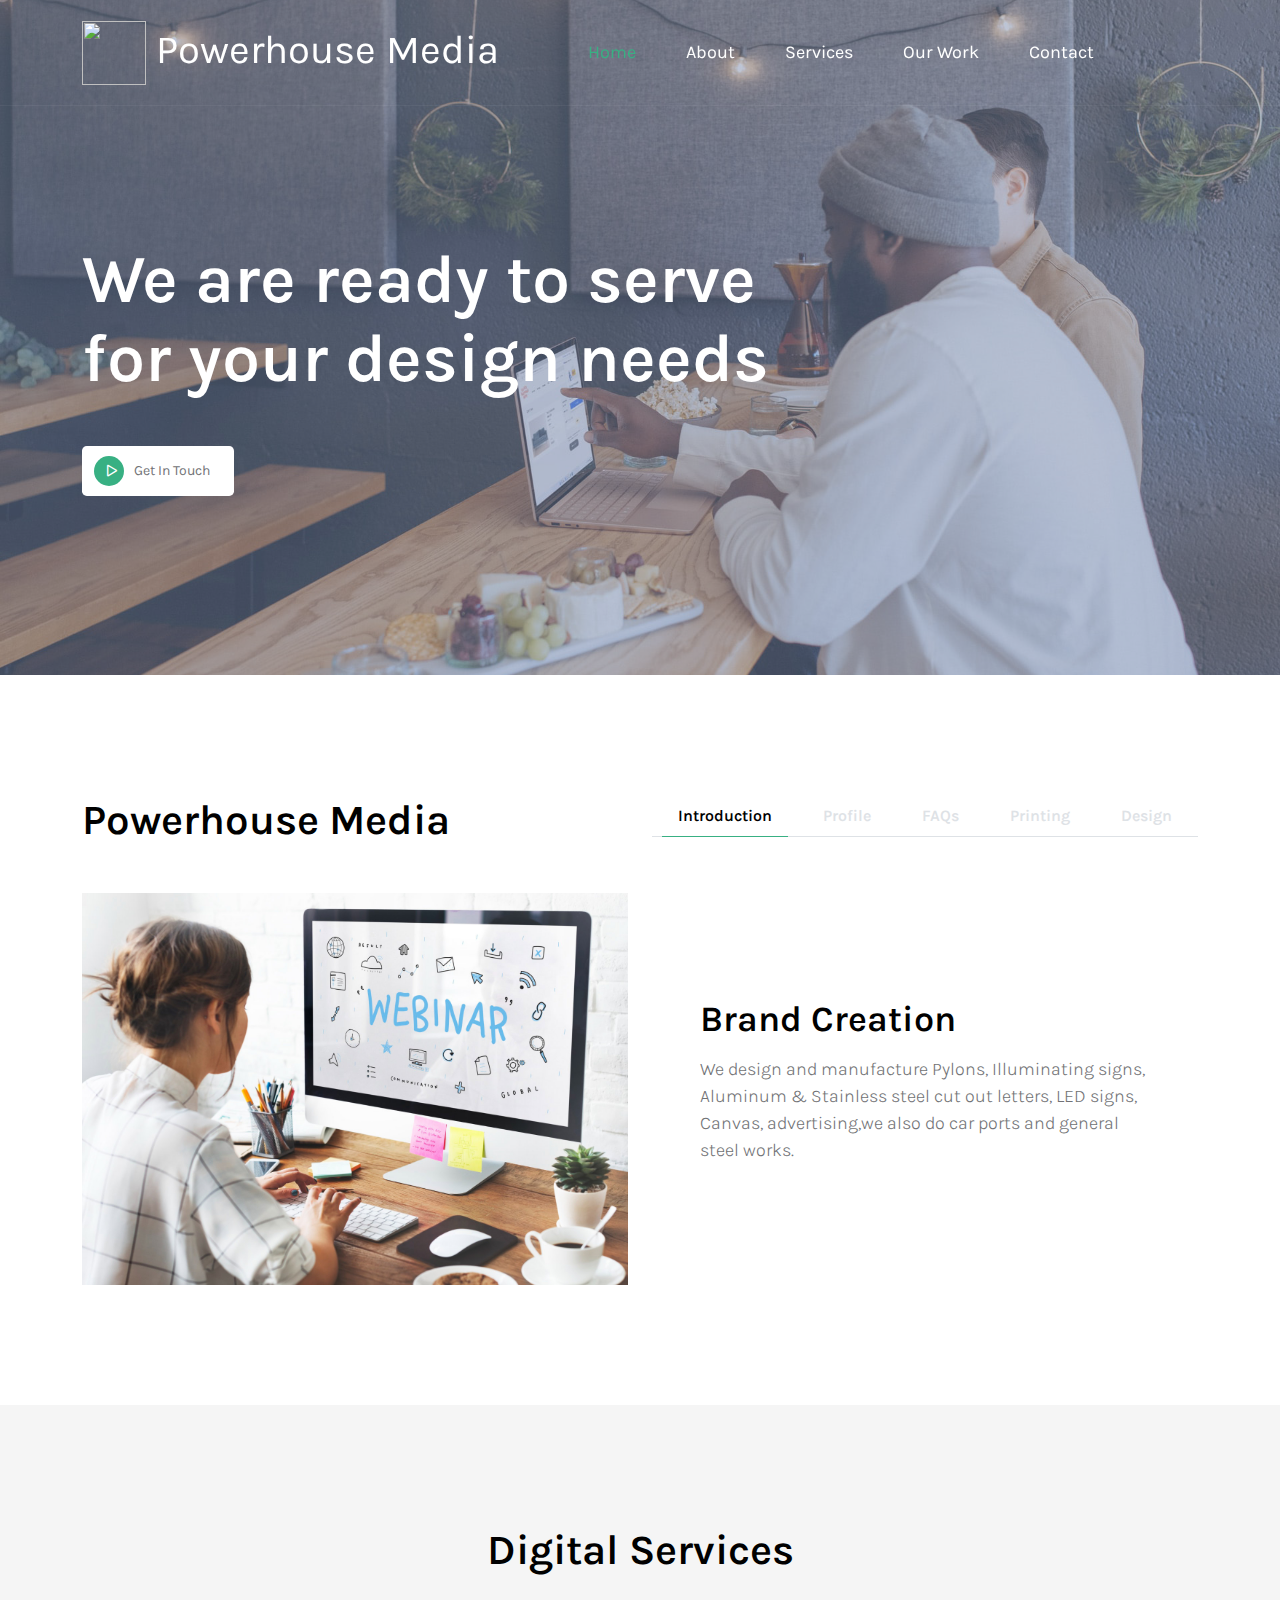
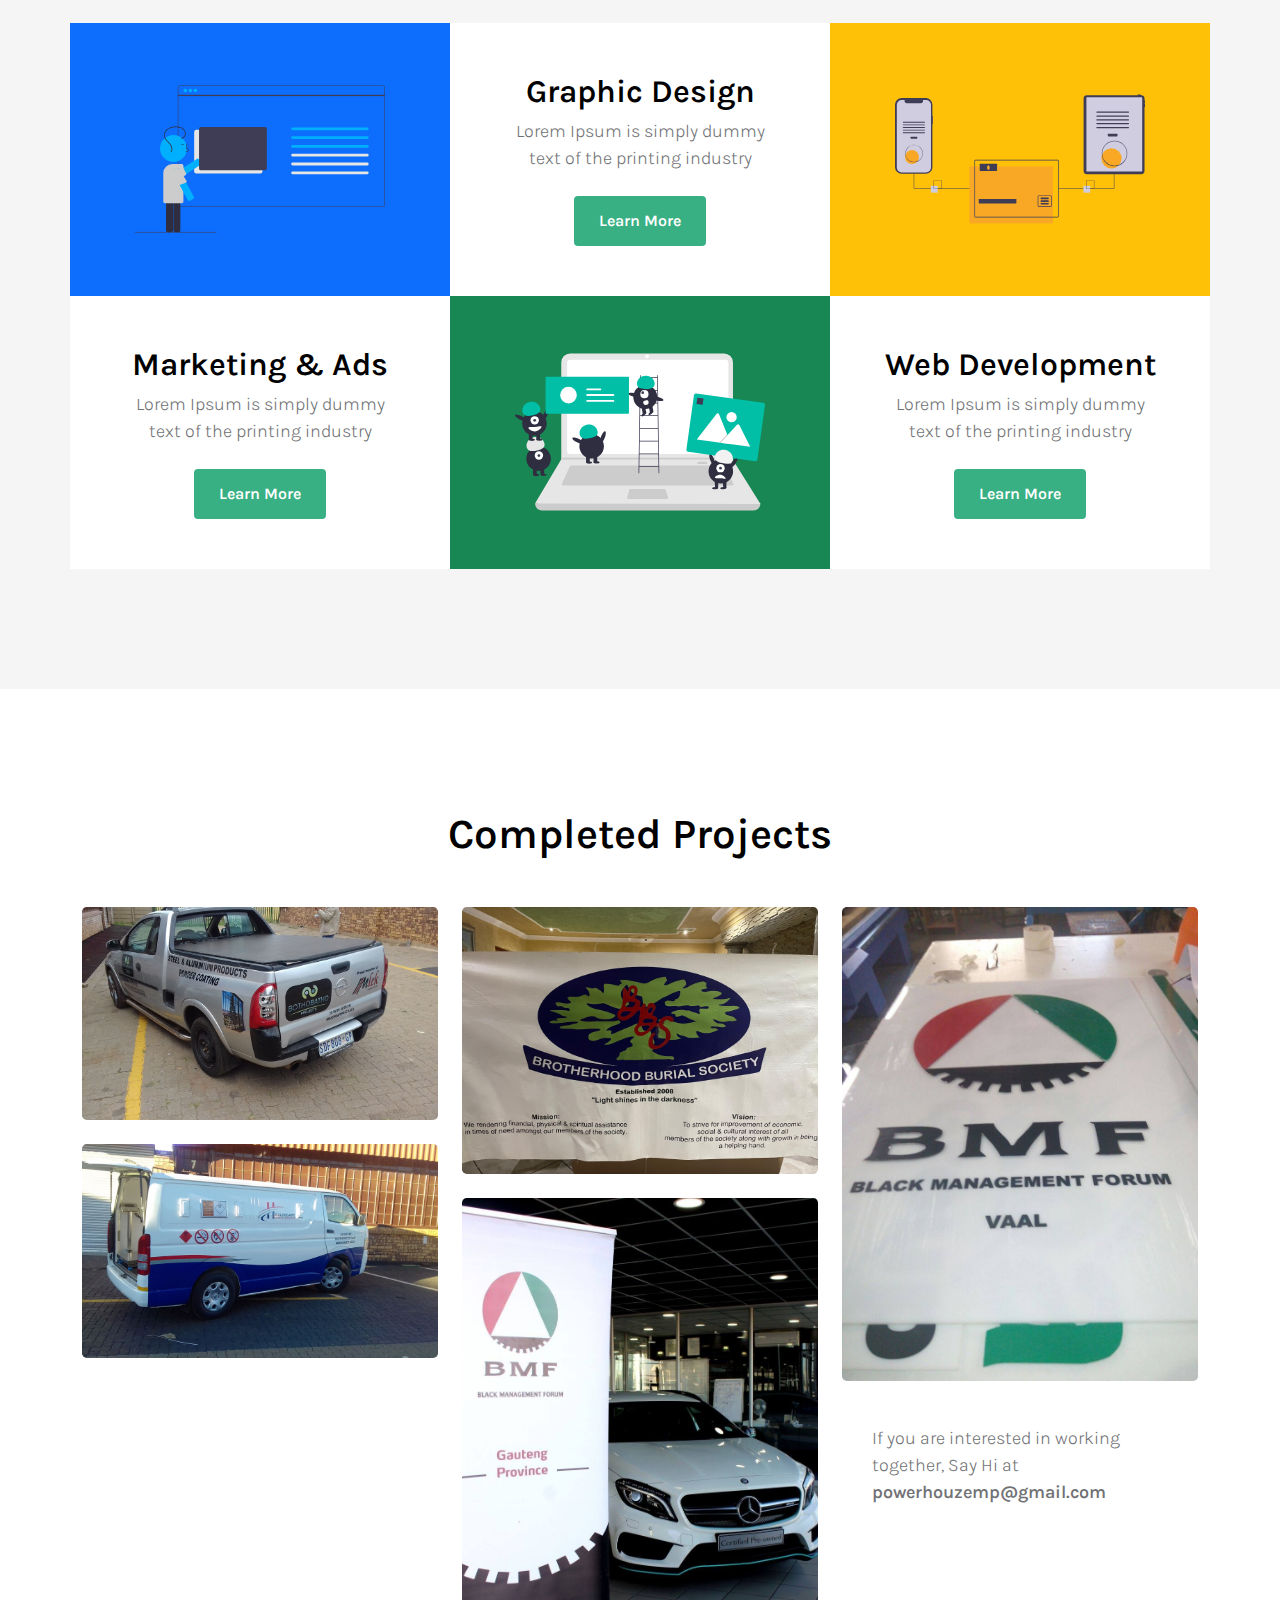
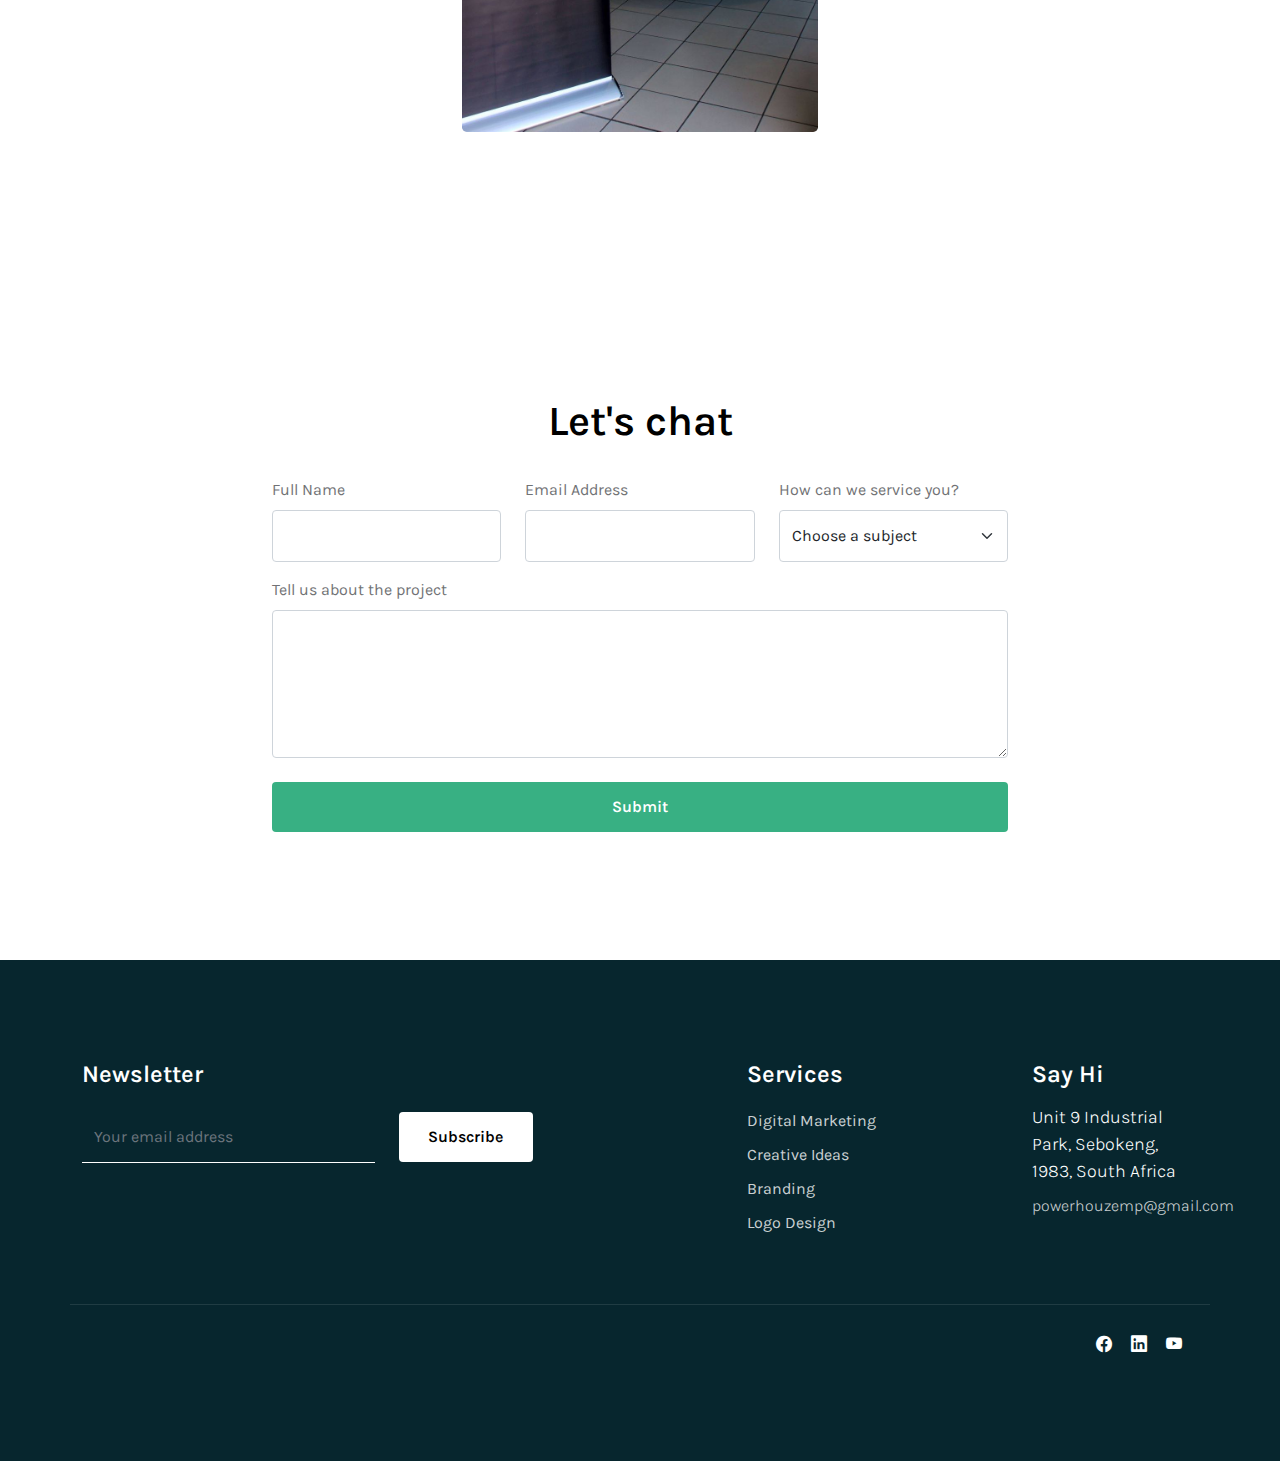
==== commit e0d71ff5: "Added pics" ====
--- a/index.html
+++ b/index.html
@@ -24,14 +24,6 @@
 
         <link href="css/tooplate-tween-agency.css" rel="stylesheet">
 
-<!--
-
-Tooplate 2128 Tween Agency
-
-https://www.tooplate.com/view/2128-tween-agency
-
--->
-
     </head>
     
     <body>
@@ -40,14 +32,14 @@
             <div class="container">
 
                 <a href="index.html" class="navbar-brand">
-                    <i class="bi-layers"></i> Powerhouse Media
-                    <!-- Tween -->
+                    <img src="./1517066441350.jfif" alt="" style="height: 4rem; width: 4rem;">
+                    Powerhouse Media
                 </a>
 
-                <a href="#" class="custom-btn btn btn-lg d-lg-none ms-auto me-4">
+                <!-- <a href="#" class="custom-btn btn btn-lg d-lg-none ms-auto me-4">
                     Download
                     <i class="bi-download ms-2"></i>
-                </a>
+                </a> -->
 
                 <button class="navbar-toggler" type="button" data-bs-toggle="collapse" data-bs-target="#navbarNav" aria-controls="navbarNav" aria-expanded="false" aria-label="Toggle navigation">
                     <span class="navbar-toggler-icon"></span>
@@ -76,12 +68,12 @@
                         </li>
                     </ul>
 
-                    <div class="ms-auto d-none d-lg-block">
+                    <!-- <div class="ms-auto d-none d-lg-block">
                         <a href="#" class="custom-btn btn btn-lg">
                             Download
                             <i class="bi-download ms-2"></i>
                         </a>
-                    </div>
+                    </div> -->
                 </div>
             </div>
         </nav>
@@ -94,7 +86,7 @@
 
                         <div class="col-lg-8 col-12">
                             <div class="heroText">
-                                <h1 class="text-white mb-lg-5 mb-4">We are ready to serve for your digital marketing</h1>
+                                <h1 class="text-white mb-lg-5 mb-4">We are ready to serve for your design needs</h1>
 
                                 <a href="https://www.youtube.com/watch?v=AYaHuZ4BB6Y" class="popup-youtube play-icon-wrap d-flex align-items-center">
                                     <i class="bi-play play-icon"></i>
@@ -143,11 +135,11 @@
                                         <div class="col-lg-5 col-12 m-auto">
                                             <h3 class="mb-3">Brand Creation</h3>
 
-                                            <p>We want you to be happy with Powerhouse Media services. Our digital agency is ready to serve you to grow your business in a healthy way.</p>
-
-                                            <p>This is Bootstrap 5 HTML template for your website provided by <a rel="nofollow" href="https://www.tooplate.com/" target="_blank">Tooplate</a>. You can download, edit and use this layout for your company website.</p>
+                                            <p>	We design and manufacture Pylons, Illuminating signs, Aluminum & Stainless steel cut out letters, LED signs, Canvas, advertising,we also do car ports and general steel works.</p>
+
+                                            <!-- <p>This is Bootstrap 5 HTML template for your website provided by <a rel="nofollow" href="https://www.tooplate.com/" target="_blank">Tooplate</a>. You can download, edit and use this layout for your company website.</p> -->
                                             
-                                            <p>Image credits go to <a rel="nofollow" href="https://freepik.com/" target="_blank">FreePik</a> and <a rel="nofollow" href="https://unsplash.com/" target="_blank">Unsplash</a> for images used in this template. We really appreciate these stock image websites for providing free photos to everyone.</p>
+                                            <!-- <p>Image credits go to <a rel="nofollow" href="https://freepik.com/" target="_blank">FreePik</a> and <a rel="nofollow" href="https://unsplash.com/" target="_blank">Unsplash</a> for images used in this template. We really appreciate these stock image websites for providing free photos to everyone.</p> -->
                                         </div>
                                     </div>
                                 </div>
@@ -189,14 +181,14 @@
                                                 <div class="accordion-item">
                                                     <h2 class="accordion-header" id="headingOne">
                                                         <button class="accordion-button collapsed" type="button" data-bs-toggle="collapse" data-bs-target="#accordionGeneralOne" aria-expanded="true" aria-controls="accordionGeneralOne">
-                                                        What is Tween Agency?
+                                                        What is Powerhouse Media?
                                                         </button>
                                                     </h2>
 
                                                     <div id="accordionGeneralOne" class="accordion-collapse collapse" aria-labelledby="headingOne" data-bs-parent="#accordionGeneral">
 
                                                         <div class="accordion-body">
-                                                            <p class="large-paragraph"><strong>Tween Agency</strong> is free HTML template powered by Bootstrap 5 CSS framework. This means you can use all standard CSS classes provided by Bootstrap version 5 to customize your CSS layout.</p>
+                                                            <p class="large-paragraph"><strong>Powerhouse Media & Projects</strong> is free HTML template powered by Bootstrap 5 CSS framework. This means you can use all standard CSS classes provided by Bootstrap version 5 to customize your CSS layout.</p>
 
                                                             <p class="large-paragraph">You are allowed to use it for your clients. You are not allowed to redistribute this template ZIP file on any other template website. Please <a href="https://www.tooplate.com/contact" target="_blank"><strong>contact Tooplate</strong></a> for more info.</p>
                                                         </div>
@@ -311,8 +303,8 @@
                         <div class="col-lg-4 col-12">
                             <div class="work-thumb mb-4">
                                 <div class="work-image-wrap">
-                                    <a href="images/work/anthony-espinosa-pYQSM-p_0_c-unsplash.jpg" class="image-popup">
-                                        <img src="images/work/anthony-espinosa-pYQSM-p_0_c-unsplash.jpg" class="img-fluid work-image" alt="">
+                                    <a href="images/work/32349594_264837457395066_905926641312595968_n.jpg" class="image-popup">
+                                        <img src="images/work/32349594_264837457395066_905926641312595968_n.jpg" class="img-fluid work-image" alt="">
                                     </a>
                                 </div>
                                 
@@ -325,8 +317,8 @@
 
                             <div class="work-thumb mb-4">
                                 <div class="work-image-wrap">
-                                    <a href="images/work/samantha-gades-lf2pD--wIUA-unsplash.jpg" class="image-popup">
-                                        <img src="images/work/samantha-gades-lf2pD--wIUA-unsplash.jpg" class="img-fluid work-image" alt="">
+                                    <a href="images/work/32293666_264837310728414_6418971607628251136_n.jpg" class="image-popup">
+                                        <img src="images/work/32293666_264837310728414_6418971607628251136_n.jpg" class="img-fluid work-image" alt="">
                                     </a>
                                 </div>
                                 
@@ -355,8 +347,8 @@
 
                             <div class="work-thumb mb-4">
                                 <div class="work-image-wrap">
-                                    <a href="images/work/tyler-nix-HmVQh_EQJhY-unsplash.jpg" class="image-popup">
-                                        <img src="images/work/tyler-nix-HmVQh_EQJhY-unsplash.jpg" class="img-fluid work-image" alt="">
+                                    <a href="images/work/32257256_264692364076242_1880067709861888000_n.jpg" class="image-popup">
+                                        <img src="images/work/32257256_264692364076242_1880067709861888000_n.jpg" class="img-fluid work-image" alt="">
                                     </a>
                                 </div>
                                 
@@ -373,8 +365,8 @@
                         <div class="col-lg-4 col-12">
                             <div class="work-thumb mb-4">
                                 <div class="work-image-wrap">
-                                    <a href="images/work/mos-sukjaroenkraisri-jz8AmJDyhig-unsplash.jpg" class="image-popup">
-                                        <img src="images/work/mos-sukjaroenkraisri-jz8AmJDyhig-unsplash.jpg" class="img-fluid work-image" alt="">
+                                    <a href="images/work/32261047_264692384076240_8080191874557542400_n.jpg" class="image-popup">
+                                        <img src="images/work/32261047_264692384076240_8080191874557542400_n.jpg" class="img-fluid work-image" alt="">
                                     </a>
                                 </div>
                                 
@@ -483,8 +475,9 @@
                         <h5 class="text-white mb-3">Say Hi</h5>
 
                         <p class="text-white mb-1">Unit 9 Industrial Park, Sebokeng, 1983, South Africa</p>
-
-                        <p><a href="mailto:email@company.com" class="footer-link">powerhouzemp@gmail.com</a><p>
+                        <!-- <p class="text-white mb-1">7033 FRANK CHIKANE STREET ZONE 12, SEBOKENG, Gauteng 1983, ZA</p> -->
+                        
+                        <p><a href="mailto:powerhouzemp@gmail.com" class="footer-link">powerhouzemp@gmail.com</a><p>
                     </div>
 
                     <div class="site-footer-bottom mt-5">
@@ -492,10 +485,6 @@
                             <div class="col-lg-3 col-12 ms-auto">
                                 <ul class="social-icon">
                                     <li><a href="#" class="social-icon-link bi-facebook"></a></li>
-
-                                    <li><a href="https://twitter.com/search?q=tooplate" class="social-icon-link bi-twitter"></a></li>
-
-                                    <li><a href="#" class="social-icon-link bi-instagram"></a></li>
 
                                     <li><a href="#" class="social-icon-link bi-linkedin"></a></li>
 
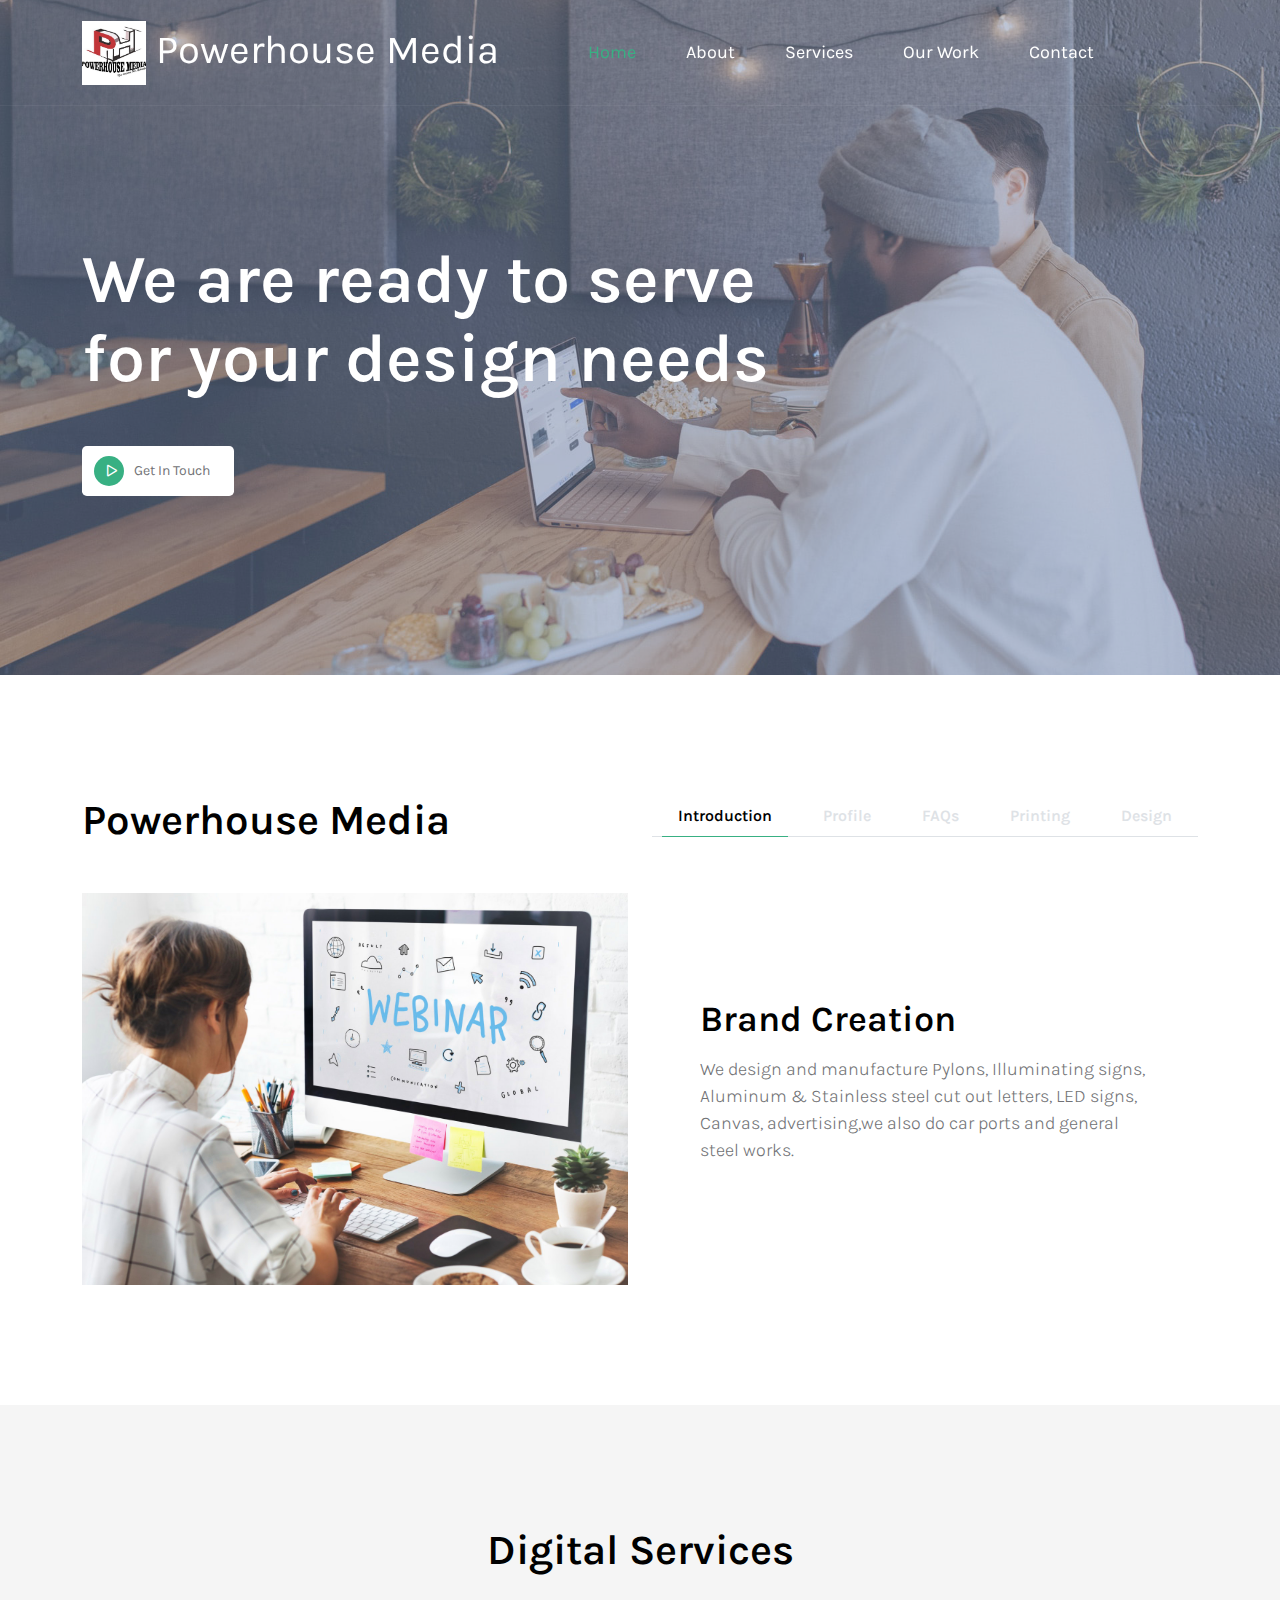
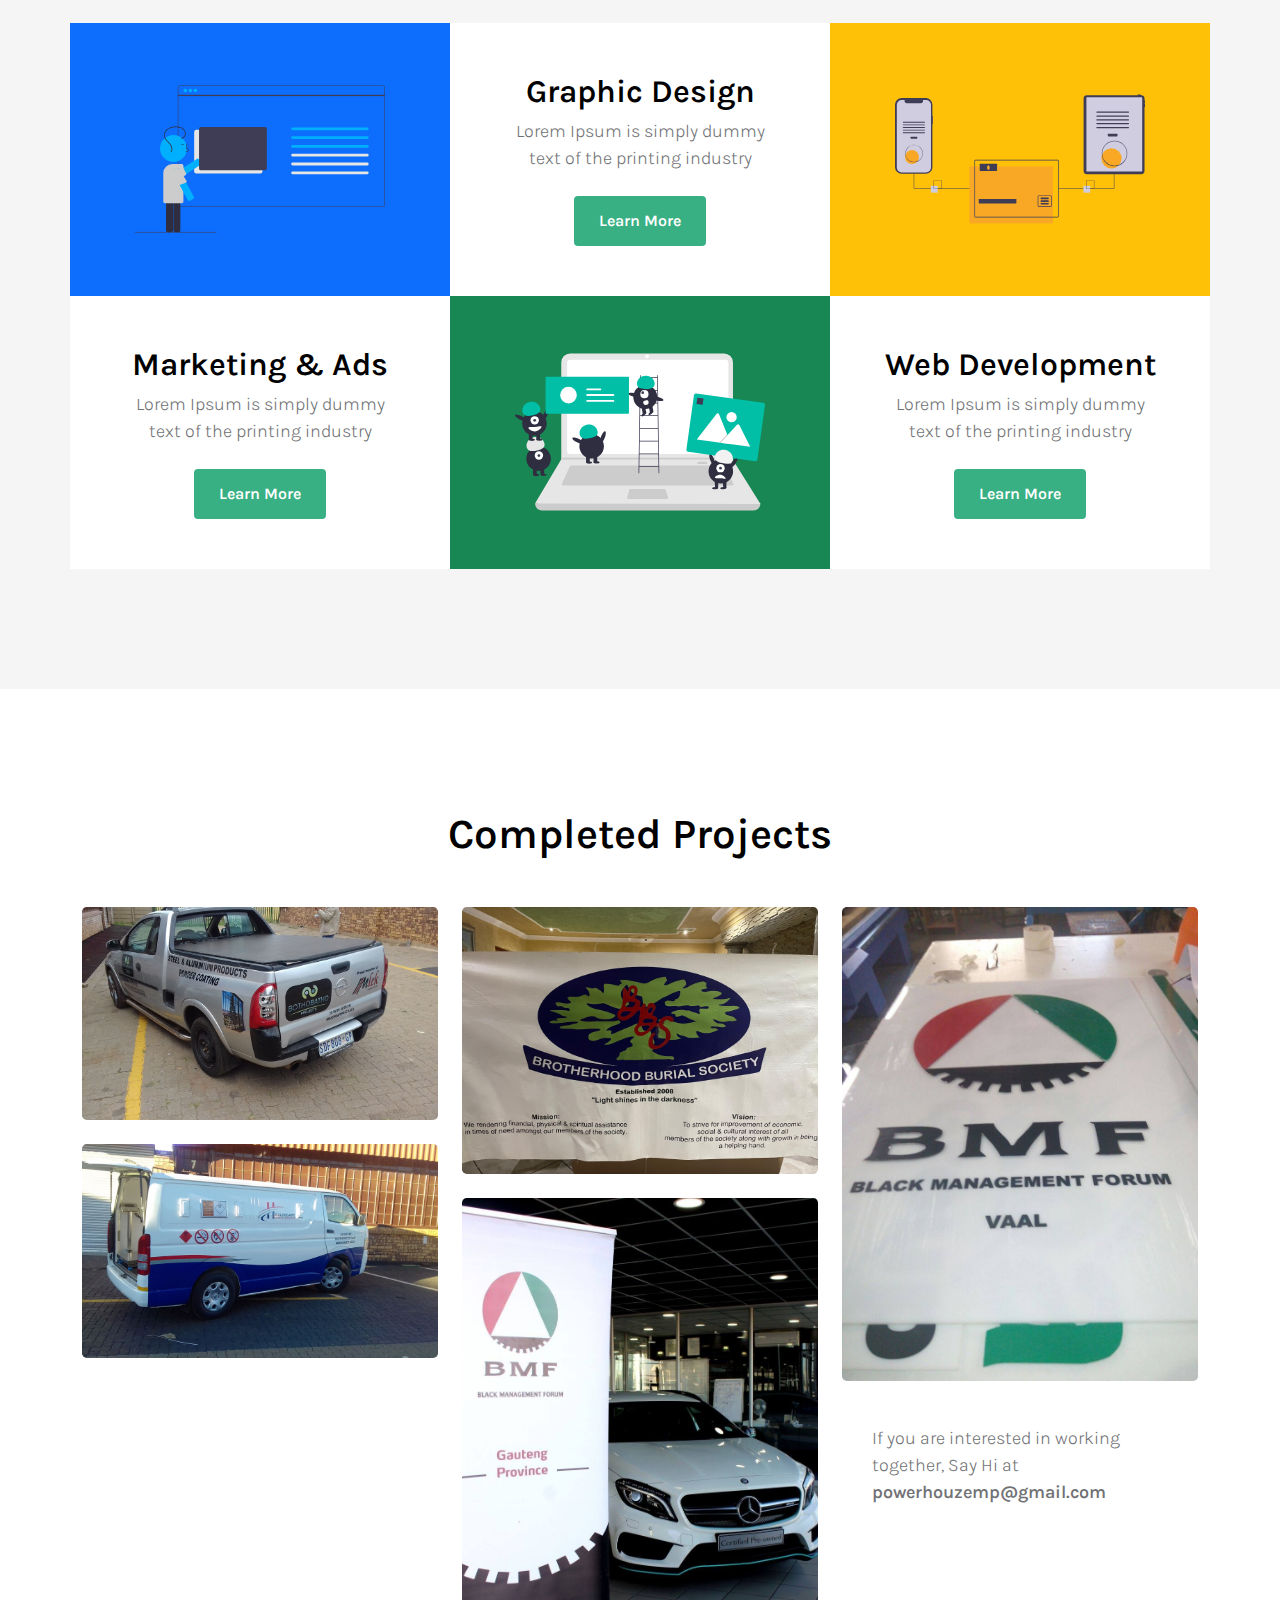
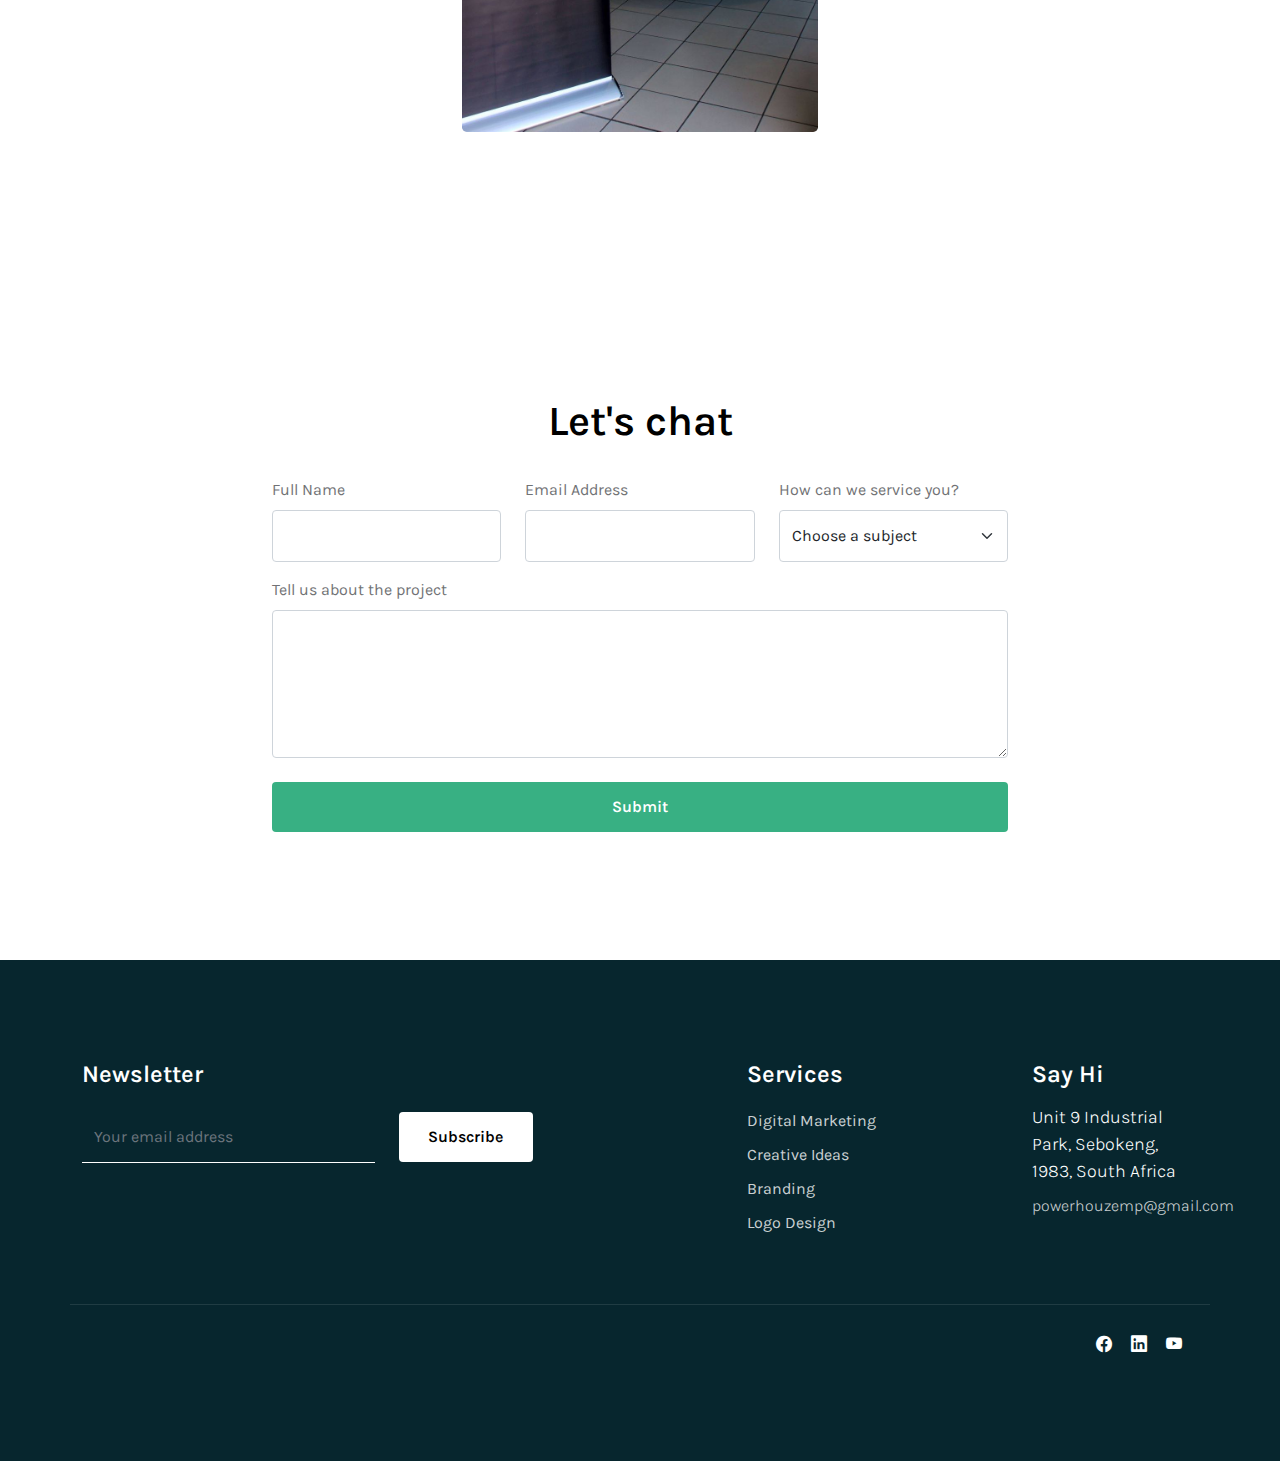
==== commit d5c3e087: "Logo resize" ====
--- a/index.html
+++ b/index.html
@@ -32,7 +32,7 @@
             <div class="container">
 
                 <a href="index.html" class="navbar-brand">
-                    <img src="./1517066441350.jfif" alt="" style="height: 4rem; width: 4rem;">
+                    <img src="./images/work/1517066441350.jfif" alt="" style="height: 4rem; width: 4rem;">
                     Powerhouse Media
                 </a>
 
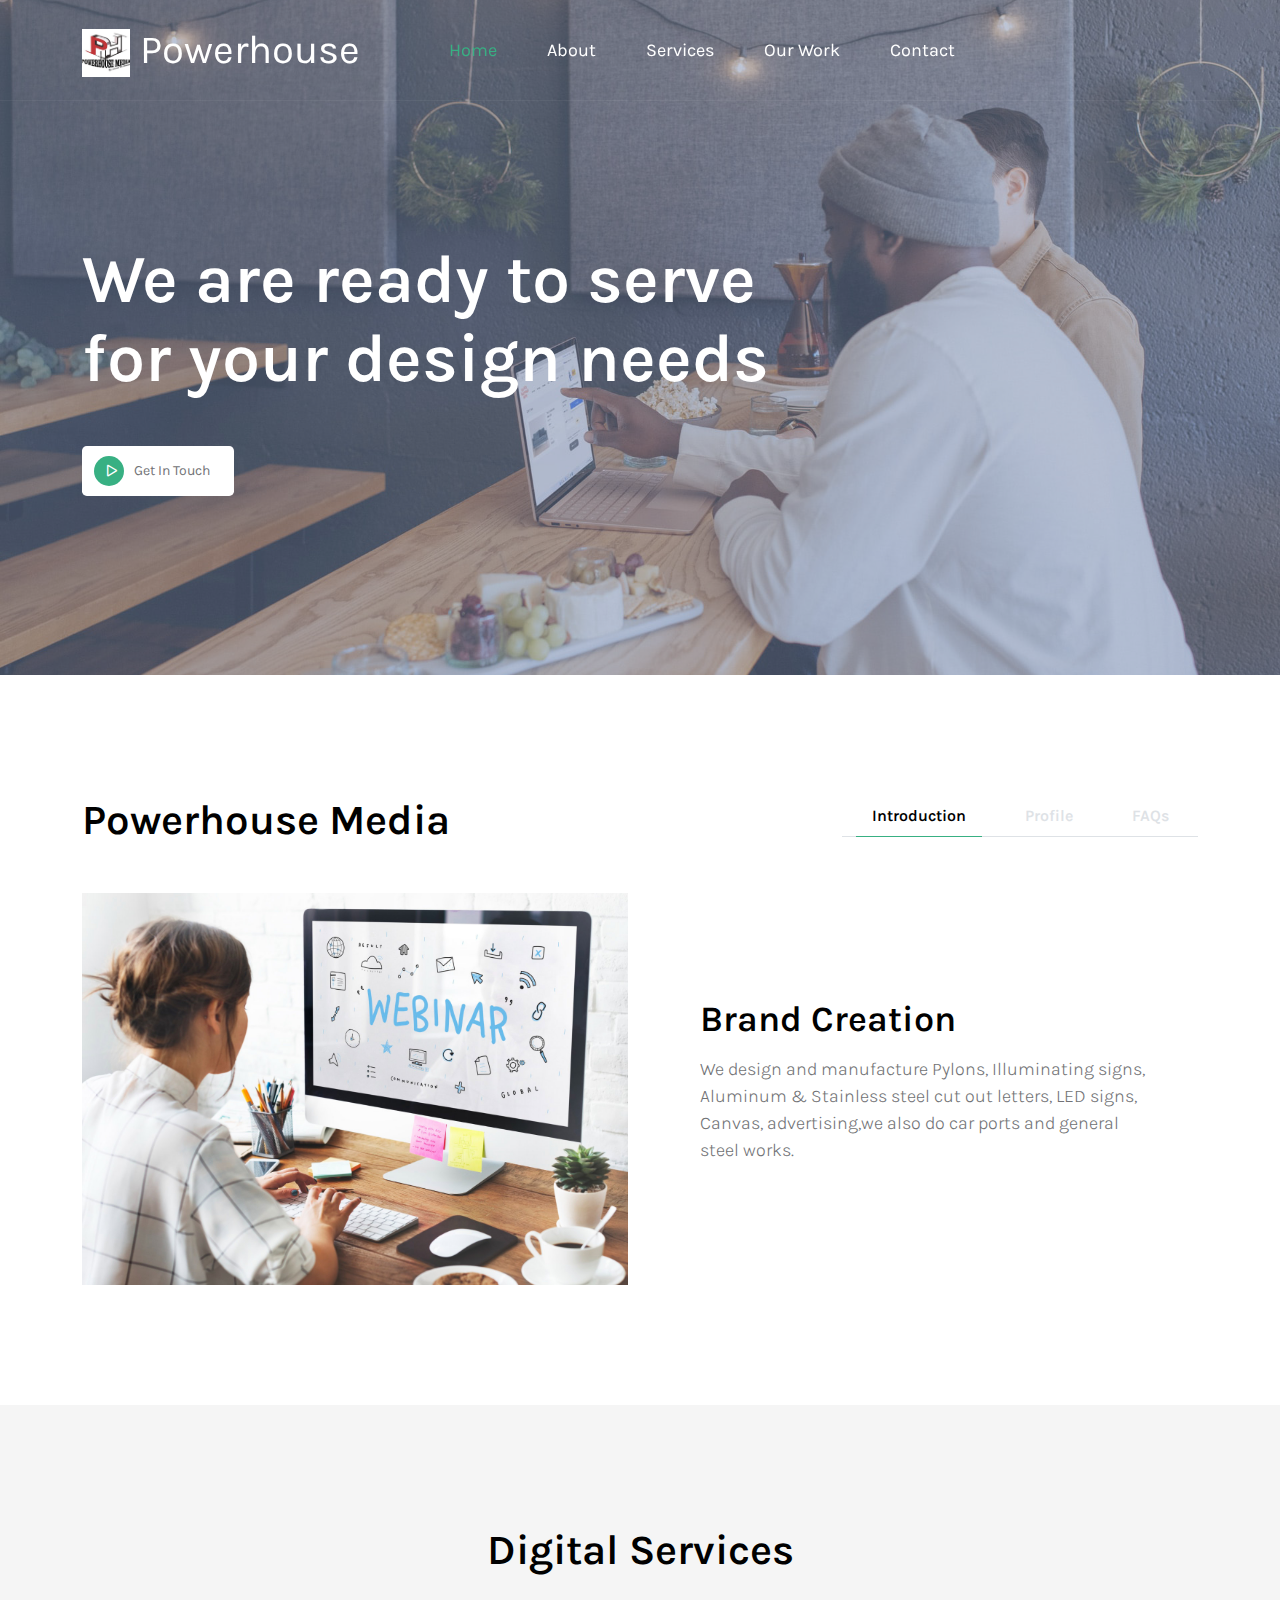
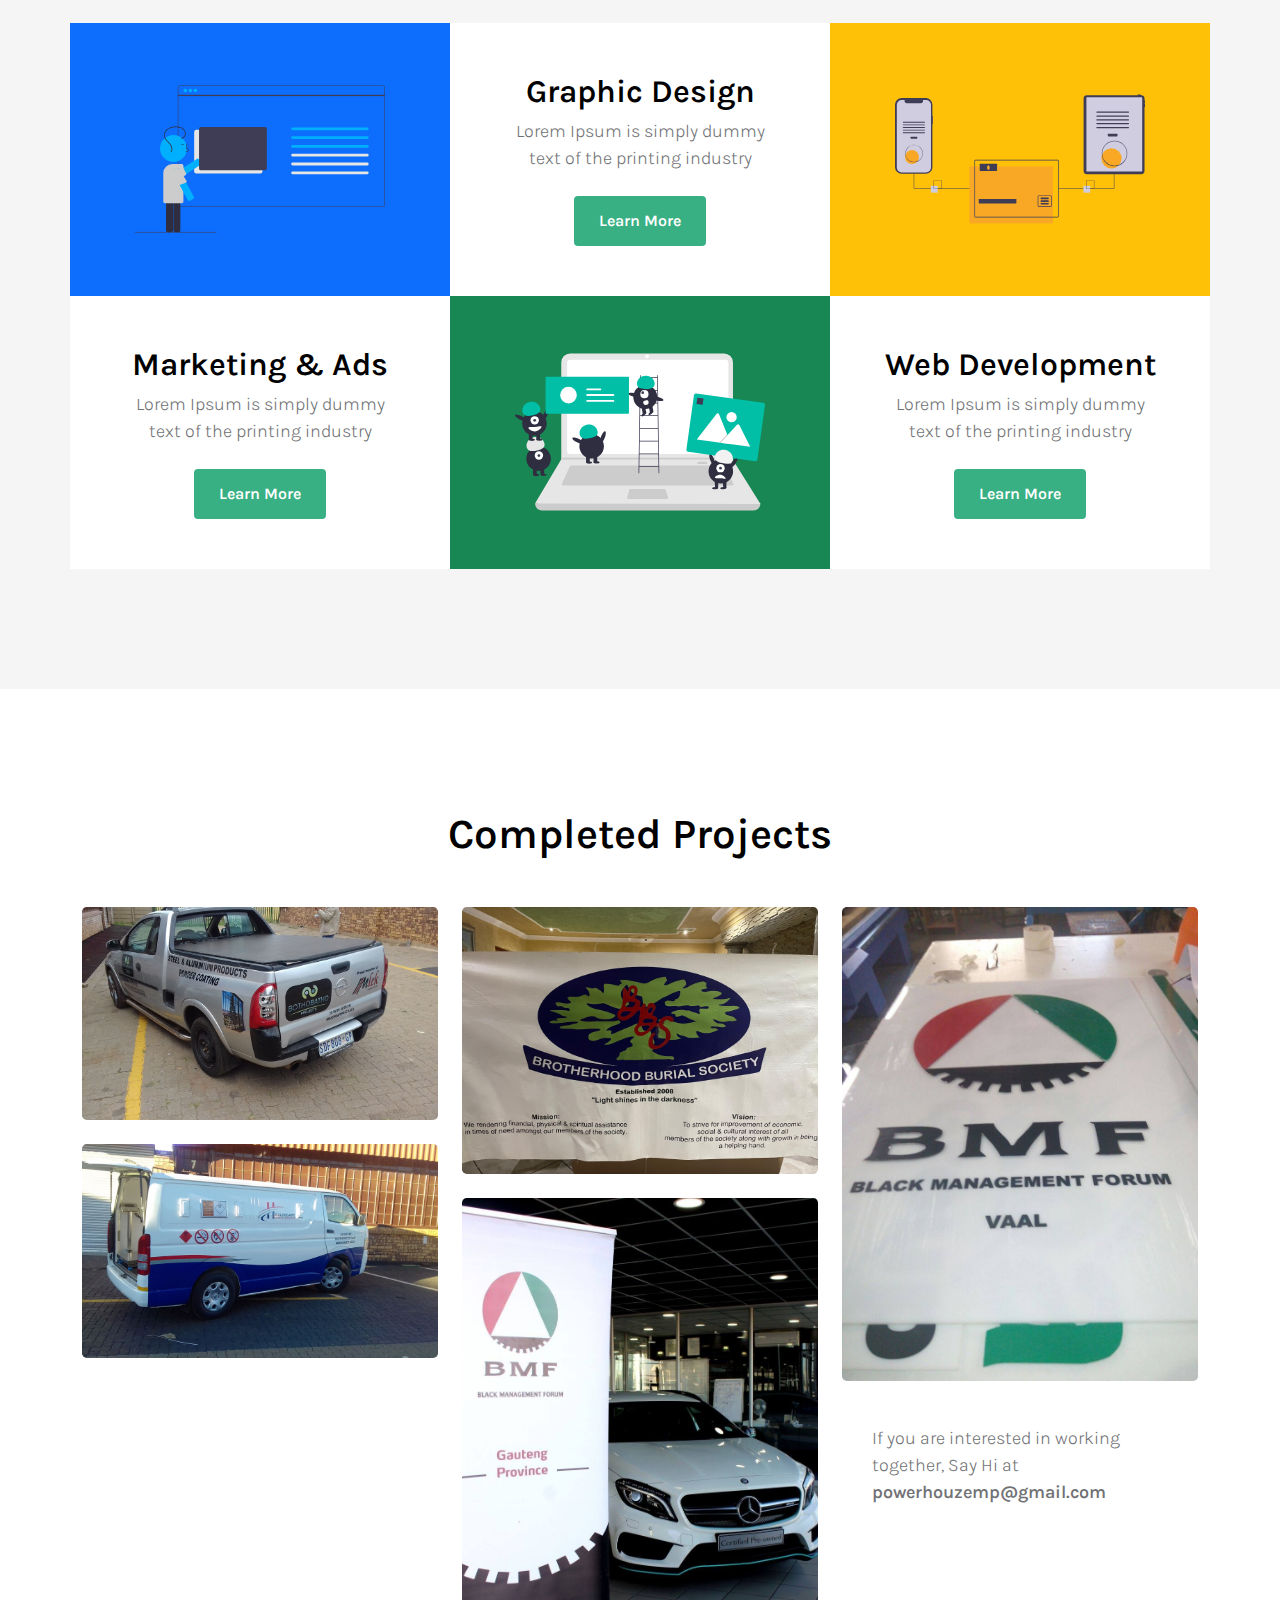
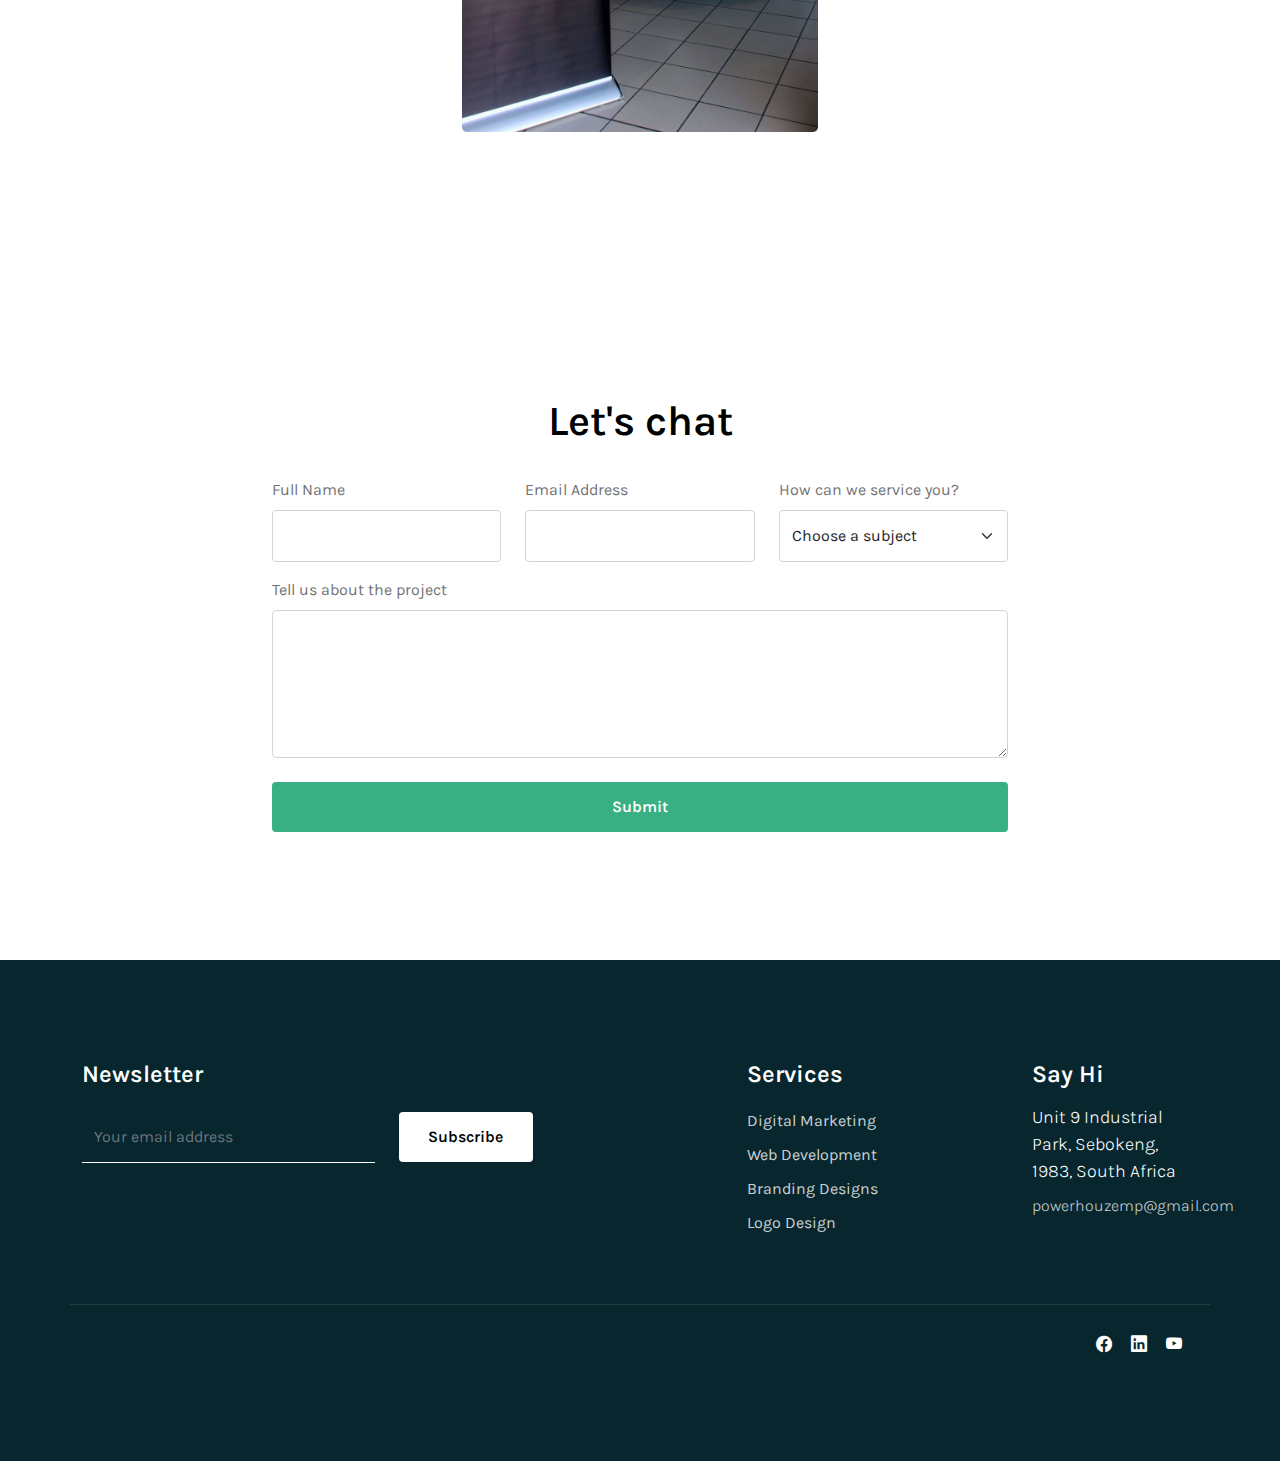
==== commit b69e04cb: "Small changes" ====
--- a/index.html
+++ b/index.html
@@ -7,7 +7,7 @@
         <meta name="description" content="">
         <meta name="author" content="">
 
-        <title>POWERHOUSE MEDIA</title>
+        <title>Powerhouse Media & Projects</title>
 
         <!-- CSS FILES -->
         <link rel="preconnect" href="https://fonts.googleapis.com">
@@ -32,14 +32,9 @@
             <div class="container">
 
                 <a href="index.html" class="navbar-brand">
-                    <img src="./images/work/1517066441350.jfif" alt="" style="height: 4rem; width: 4rem;">
-                    Powerhouse Media
+                    <img src="./images/work/1517066441350.jfif" alt="" style="height: 3rem; width: 3rem;">
+                    Powerhouse
                 </a>
-
-                <!-- <a href="#" class="custom-btn btn btn-lg d-lg-none ms-auto me-4">
-                    Download
-                    <i class="bi-download ms-2"></i>
-                </a> -->
 
                 <button class="navbar-toggler" type="button" data-bs-toggle="collapse" data-bs-target="#navbarNav" aria-controls="navbarNav" aria-expanded="false" aria-label="Toggle navigation">
                     <span class="navbar-toggler-icon"></span>
@@ -110,7 +105,7 @@
                             <h2 class="mb-5">Powerhouse Media</h2>
                         </div>
 
-                        <div class="col-lg-6 col-12 ms-lg-auto mb-5 mb-lg-0">
+                        <div class="col-lg-4 col-12 ms-lg-auto mb-5 mb-lg-0">
                             <nav>
                                 <div class="nav nav-tabs" id="nav-tab" role="tablist">
                                     <button class="nav-link active" id="nav-intro-tab" data-bs-toggle="tab" data-bs-target="#nav-intro" type="button" role="tab" aria-controls="nav-intro" aria-selected="true">Introduction</button>
@@ -118,8 +113,6 @@
                                     <button class="nav-link" id="nav-profile-tab" data-bs-toggle="tab" data-bs-target="#nav-profile" type="button" role="tab" aria-controls="nav-profile" aria-selected="false">Profile</button>
 
                                     <button class="nav-link" id="nav-faq-tab" data-bs-toggle="tab" data-bs-target="#nav-faq" type="button" role="tab" aria-controls="nav-faq" aria-selected="false">FAQs</button>
-                                    <button class="nav-link" id="nav-faq-tab" data-bs-toggle="tab" data-bs-target="#nav-printing" type="button" role="tab" aria-controls="nav-printing" aria-selected="false">Printing</button>
-                                    <button class="nav-link" id="nav-faq-tab" data-bs-toggle="tab" data-bs-target="#nav-design" type="button" role="tab" aria-controls="nav-design" aria-selected="false">Design</button>
                                 </div>
                             </nav>
                         </div>
@@ -147,18 +140,18 @@
                                 <div class="tab-pane fade" id="nav-profile" role="tabpanel" aria-labelledby="nav-profile-tab">
                                     <div class="row">
                                         <div class="col-lg-5 col-12 m-auto">
-                                            <h3 class="mb-3">Marie Smarty, CEO</h3>
+                                            <h3 class="mb-3">Zakes Moeletsi</h3>
 
                                             <p>Our priority is your happiness working together with us. We guarantee you the best service quality from us. Feel free to talk to us via email, twitter, or linkedin.</p>
 
                                             <ul class="social-icon mt-lg-5 mt-3">
                                                 <li class="me-3"><strong>Where to find?</strong></li>
 
-                                                <li><a href="https://twitter.com/search?q=tooplate" class="social-icon-link bi-twitter"></a></li>
+                                                <li><a href="" class="social-icon-link bi-twitter"></a></li>
 
                                                 <li><a href="#" class="social-icon-link bi-linkedin"></a></li>
 
-                                                <li><a href="#" class="social-icon-link bi-envelope"></a></li>
+                                                <li><a href="https://web.facebook.com/Pwerbrand/?_rdc=1&_rdr" class="social-icon-link bi-facebook"></a></li>
                                             </ul>
                                         </div>
 
@@ -463,9 +456,9 @@
                         <ul class="footer-menu">
                             <li class="footer-menu-item"><a href="#" class="footer-menu-link">Digital Marketing</a></li>
 
-                            <li class="footer-menu-item"><a href="#" class="footer-menu-link">Creative Ideas</a></li>
-
-                            <li class="footer-menu-item"><a href="#" class="footer-menu-link">Branding</a></li>
+                            <li class="footer-menu-item"><a href="#" class="footer-menu-link">Web Development</a></li>
+
+                            <li class="footer-menu-item"><a href="#" class="footer-menu-link">Branding Designs</a></li>
 
                             <li class="footer-menu-item"><a href="#" class="footer-menu-link">Logo Design</a></li>
                         </ul>
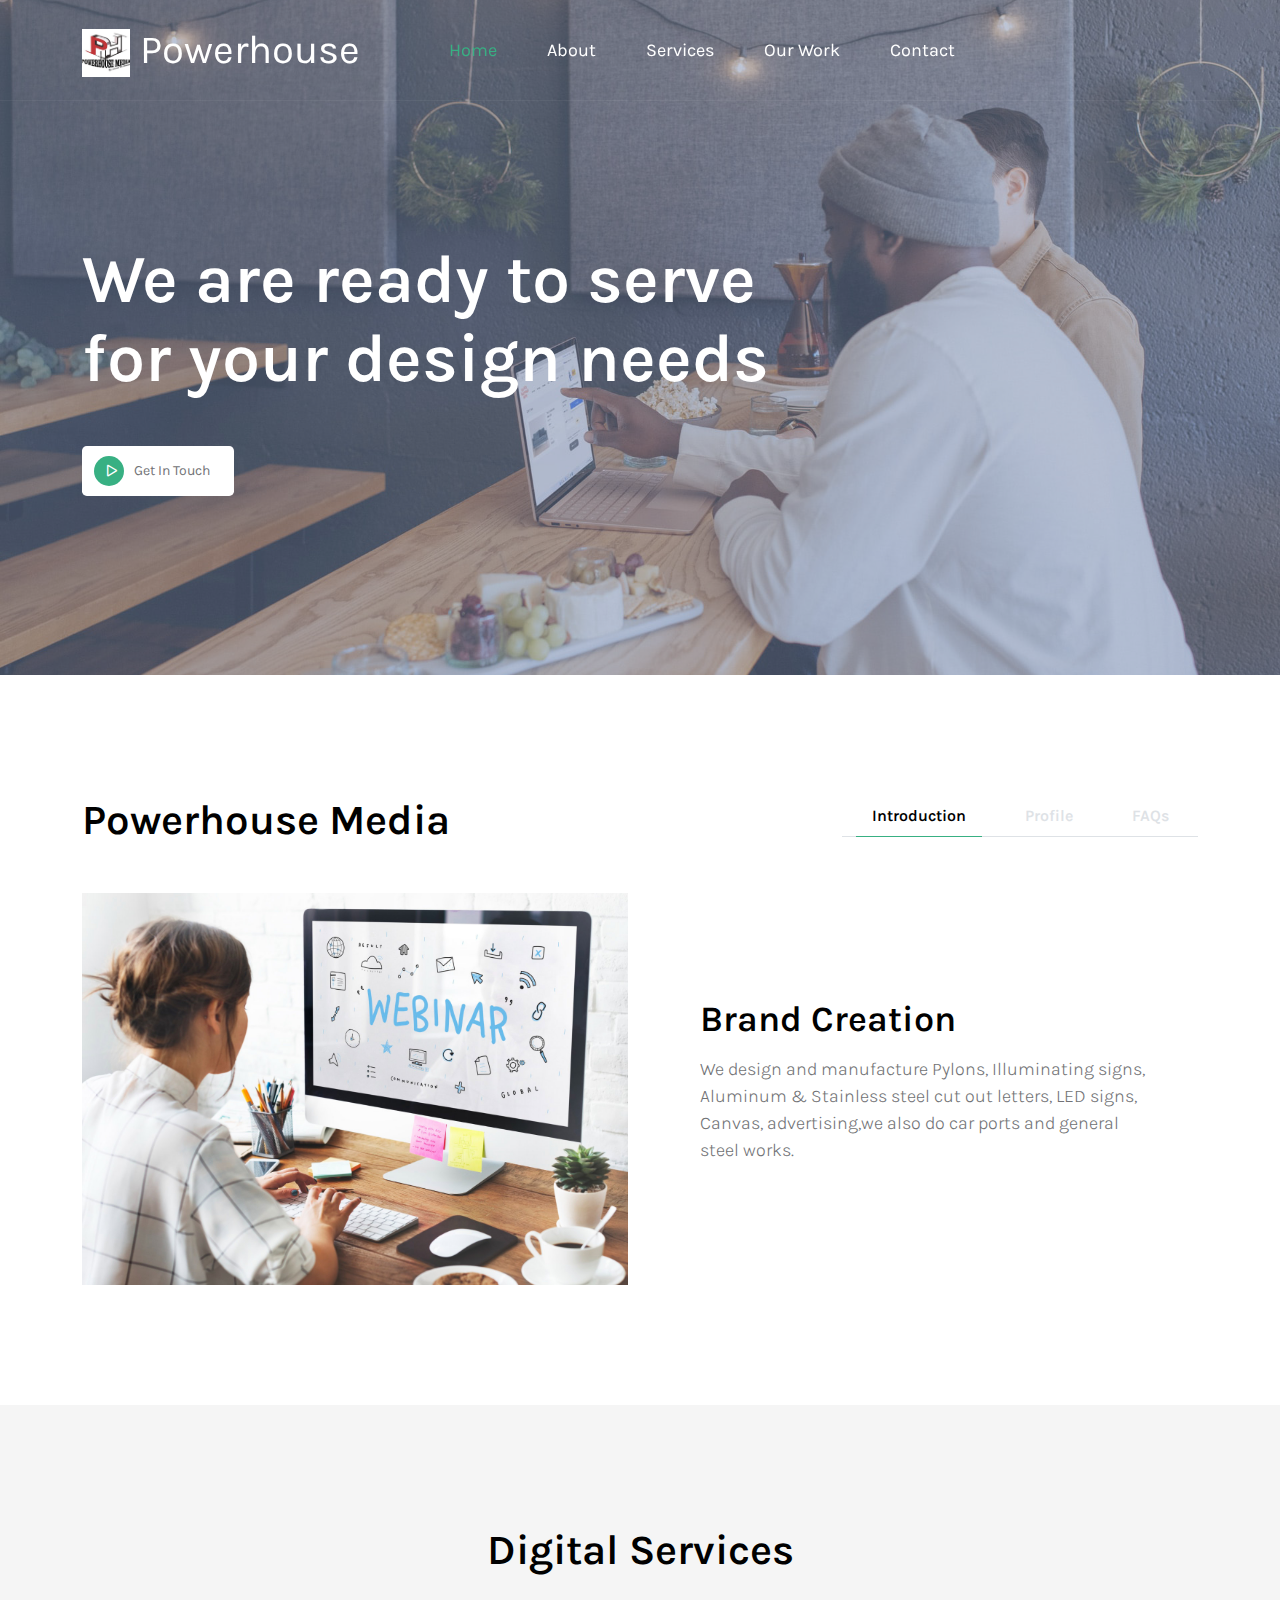
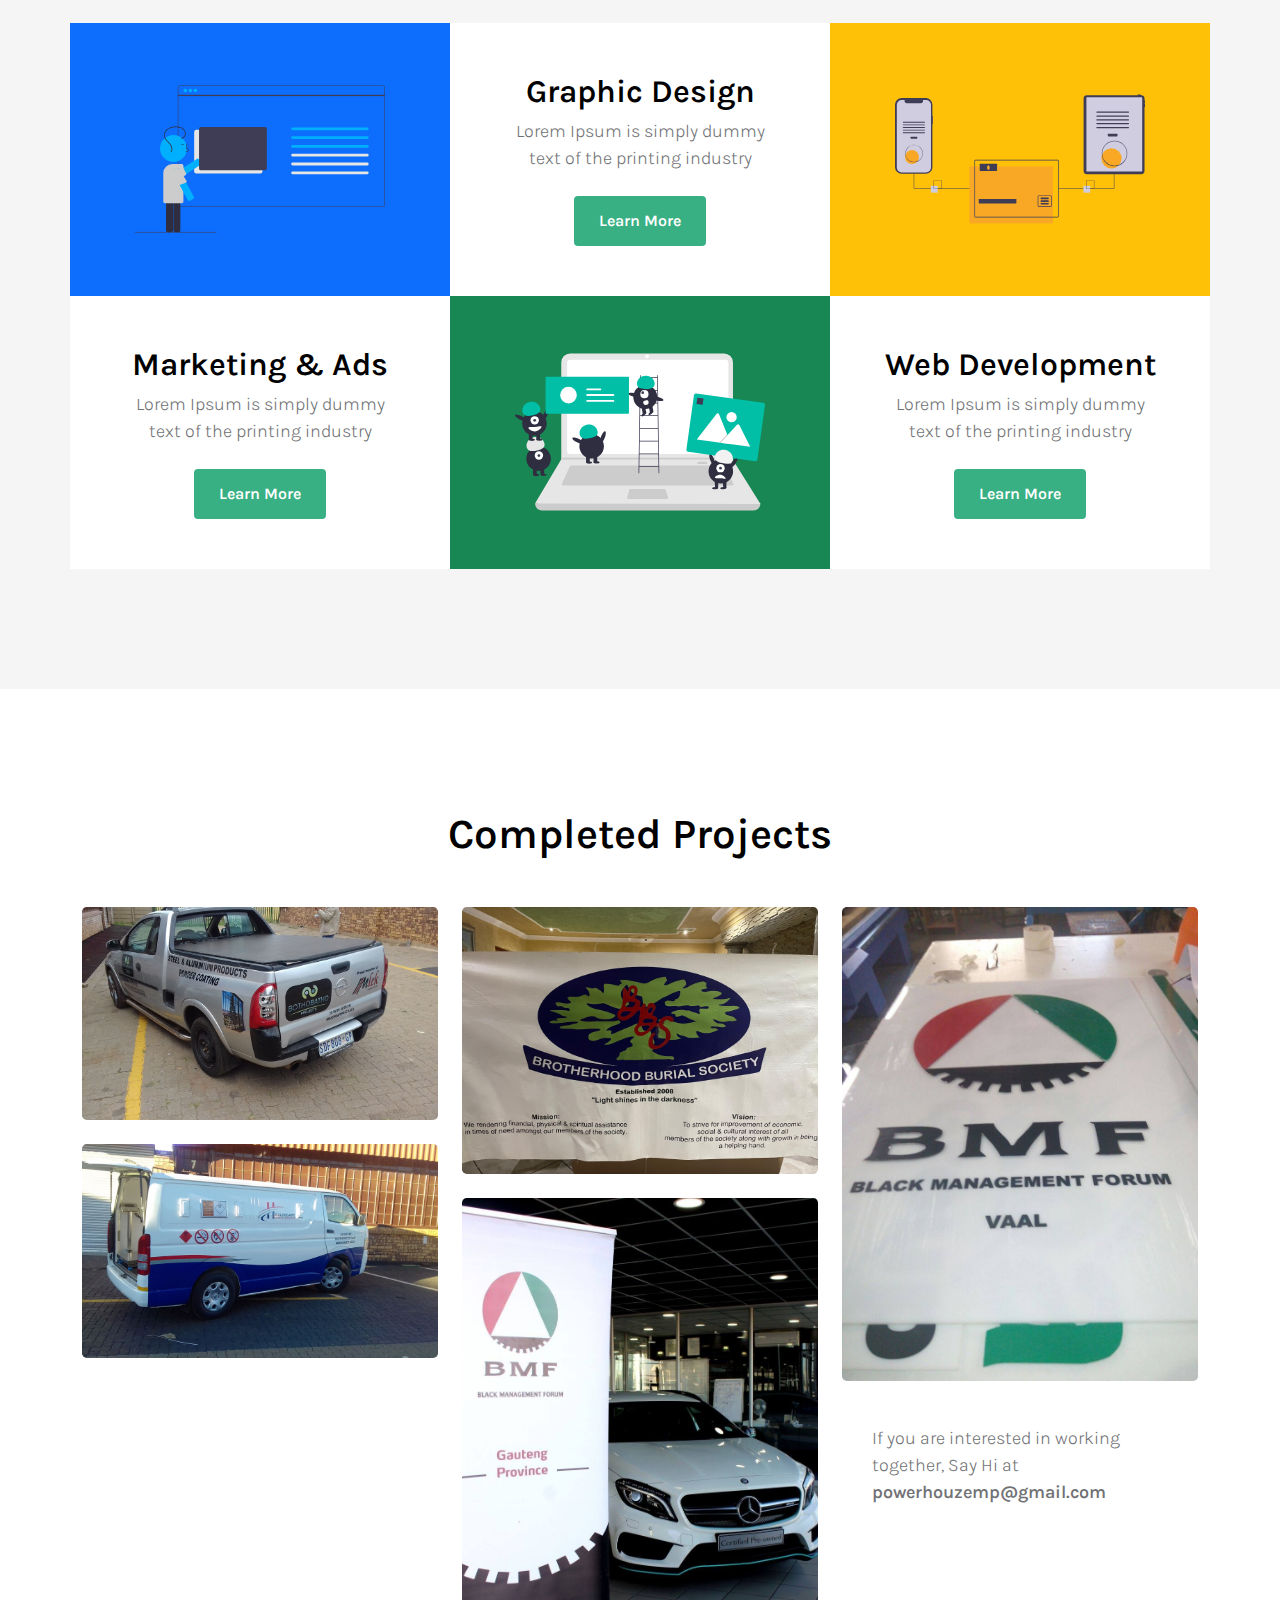
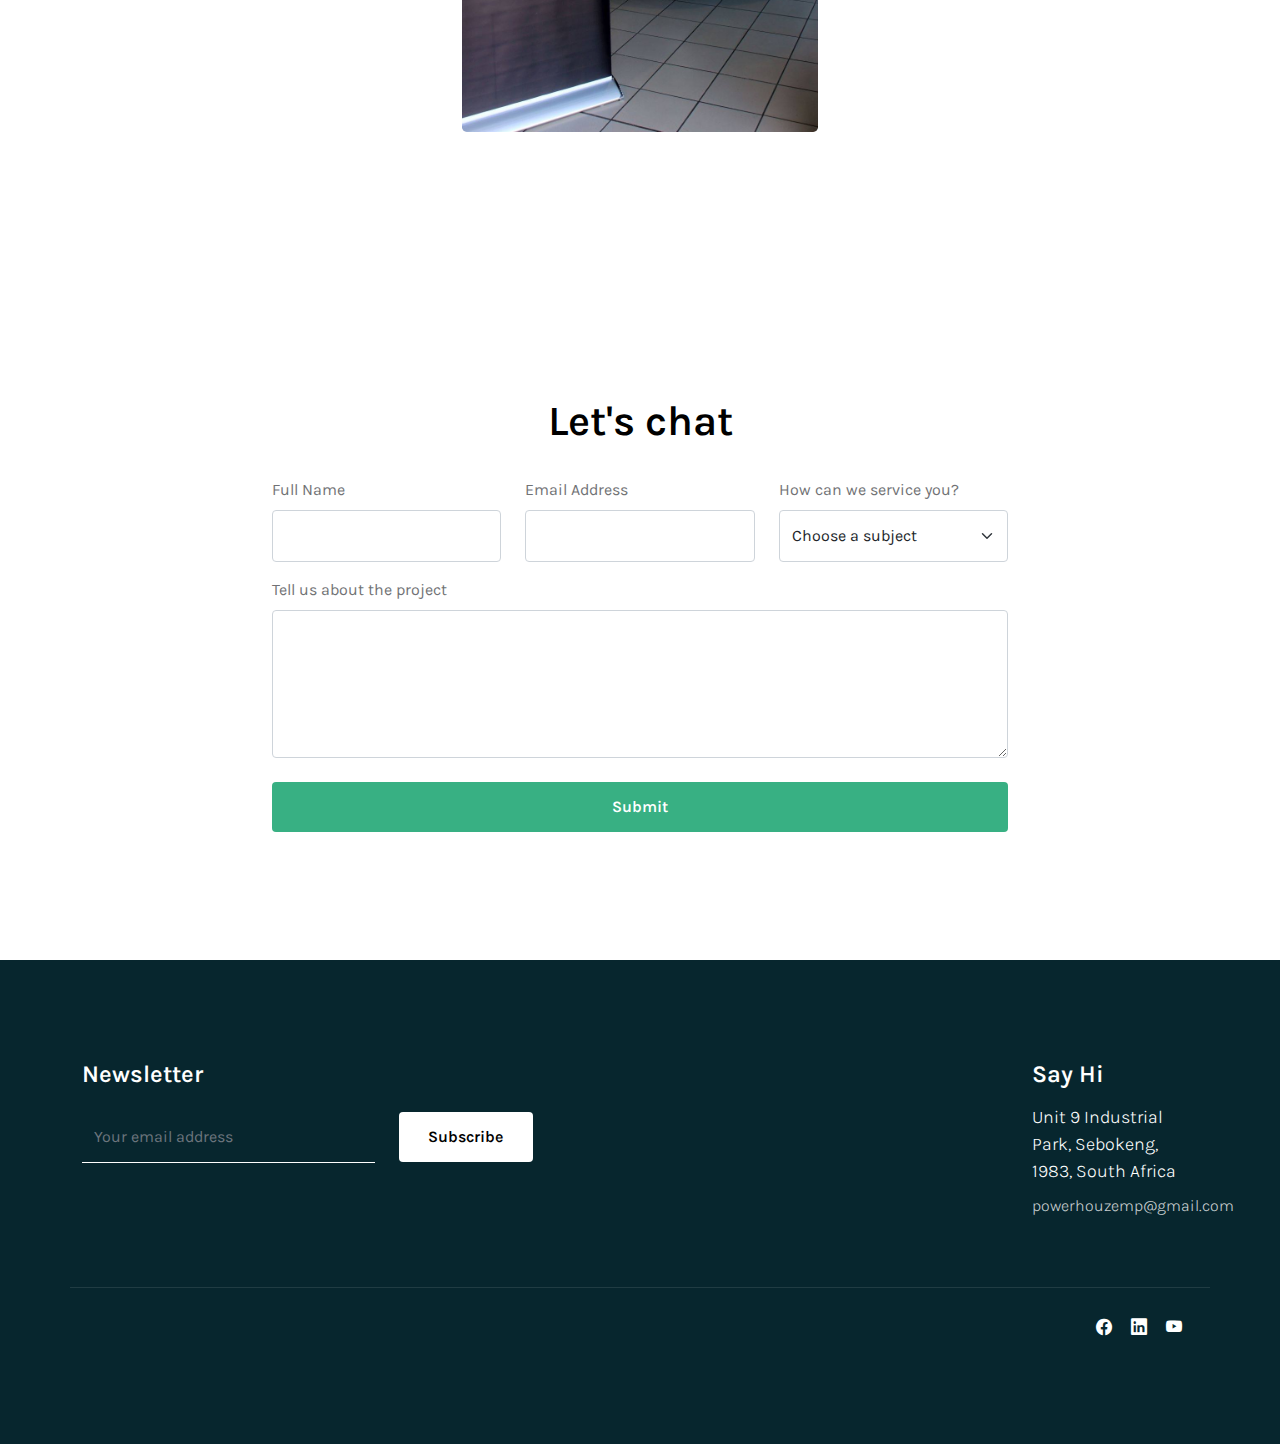
==== commit d8b32990: "Removed Youtube link" ====
--- a/index.html
+++ b/index.html
@@ -83,7 +83,7 @@
                             <div class="heroText">
                                 <h1 class="text-white mb-lg-5 mb-4">We are ready to serve for your design needs</h1>
 
-                                <a href="https://www.youtube.com/watch?v=AYaHuZ4BB6Y" class="popup-youtube play-icon-wrap d-flex align-items-center">
+                                <a href="#" class="popup-youtube play-icon-wrap d-flex align-items-center">
                                     <i class="bi-play play-icon"></i>
 
                                     <small>Get In Touch</small>
@@ -449,21 +449,6 @@
                             </div>
                         </form>
                     </div>
-
-                    <div class="col-lg-2 col-12 mx-auto my-lg-0 my-4">
-                        <h5 class="text-white mb-3">Services</h5>
-
-                        <ul class="footer-menu">
-                            <li class="footer-menu-item"><a href="#" class="footer-menu-link">Digital Marketing</a></li>
-
-                            <li class="footer-menu-item"><a href="#" class="footer-menu-link">Web Development</a></li>
-
-                            <li class="footer-menu-item"><a href="#" class="footer-menu-link">Branding Designs</a></li>
-
-                            <li class="footer-menu-item"><a href="#" class="footer-menu-link">Logo Design</a></li>
-                        </ul>
-                    </div>
-
                     <div class="col-lg-2 col-12">
                         <h5 class="text-white mb-3">Say Hi</h5>
 
